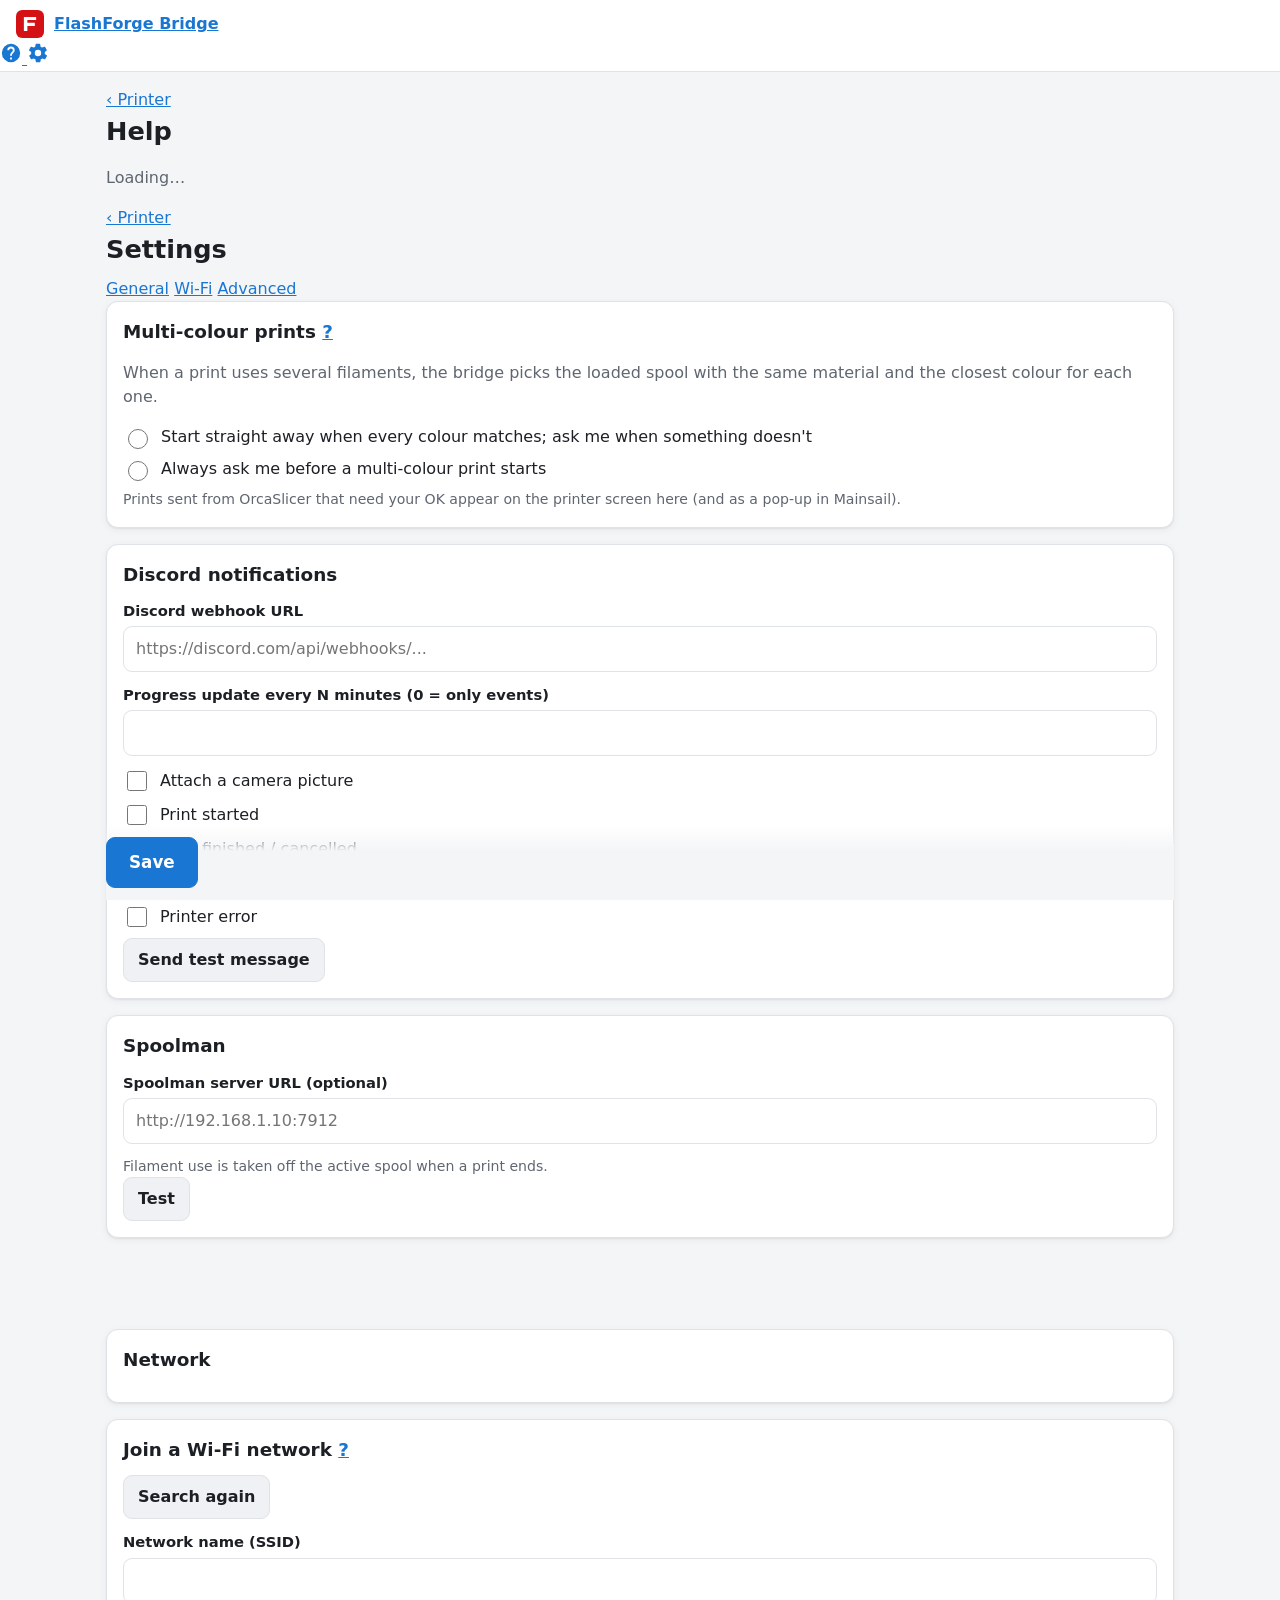
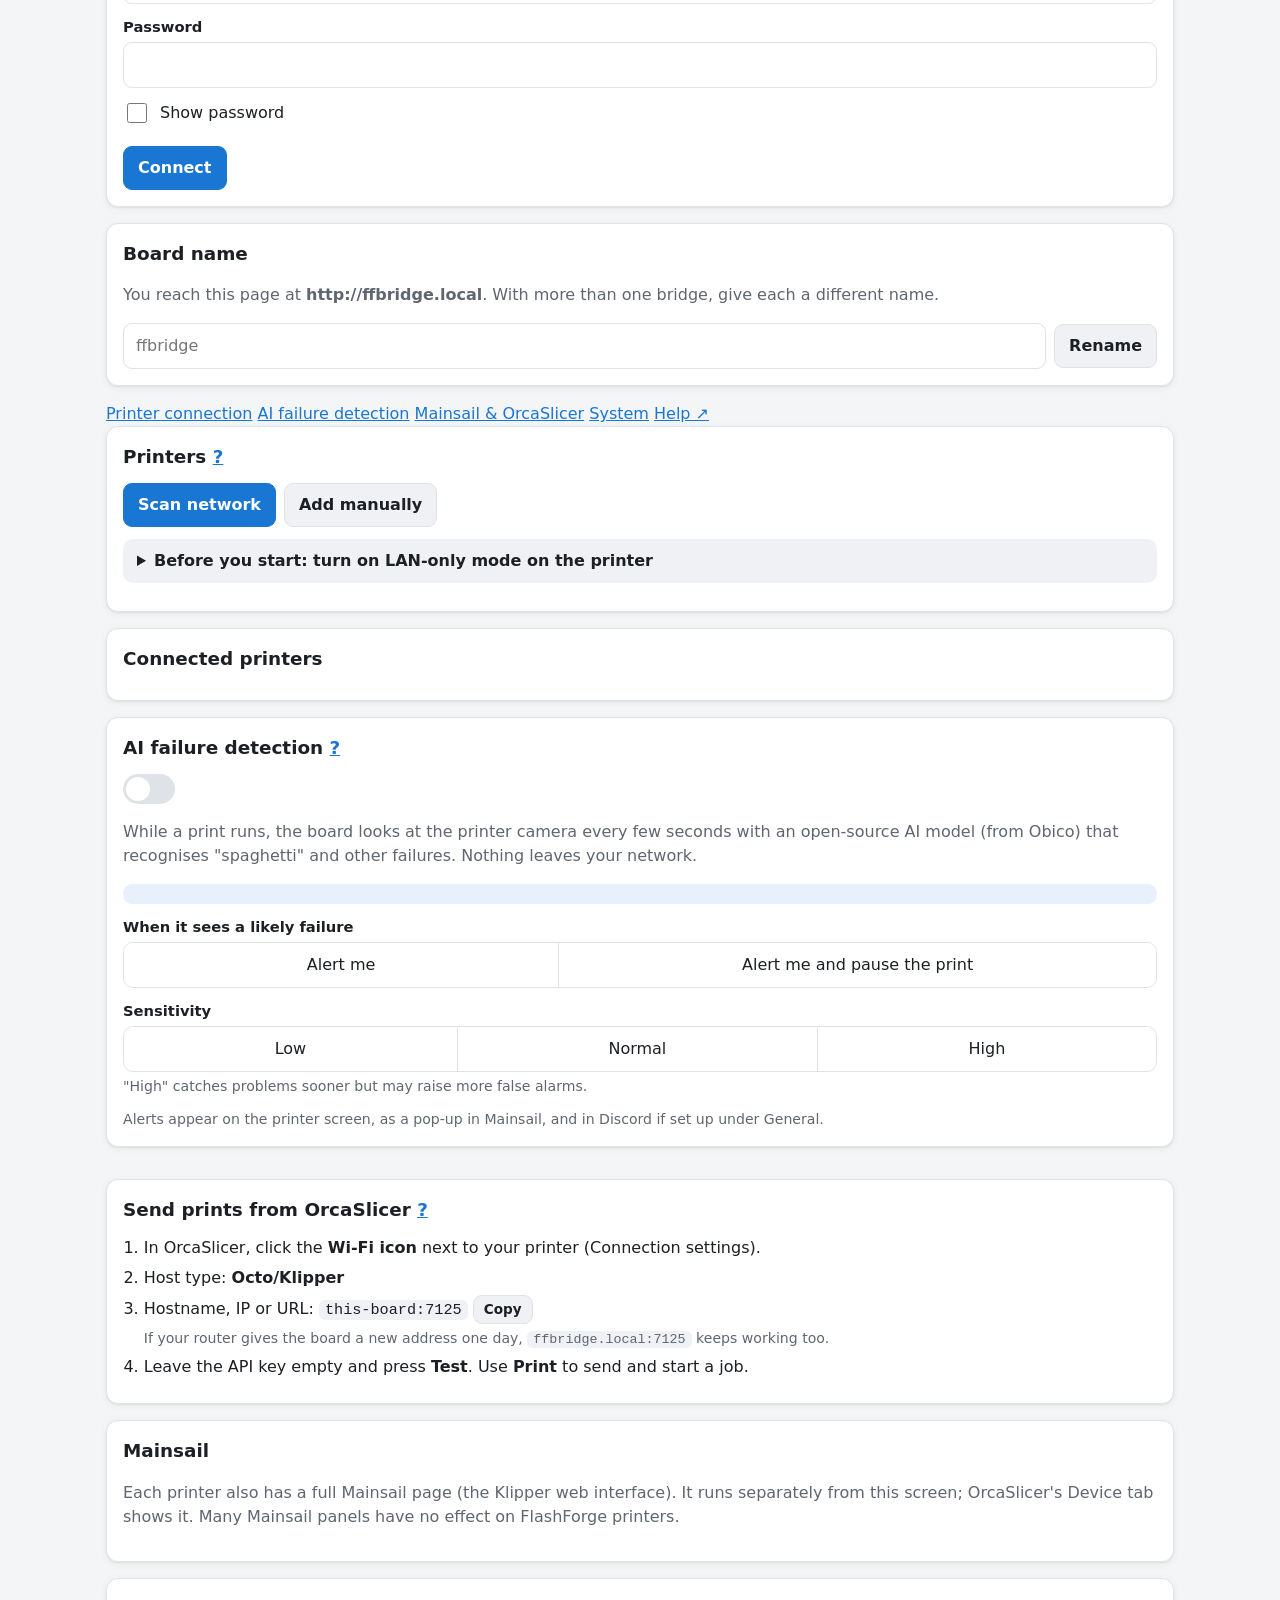
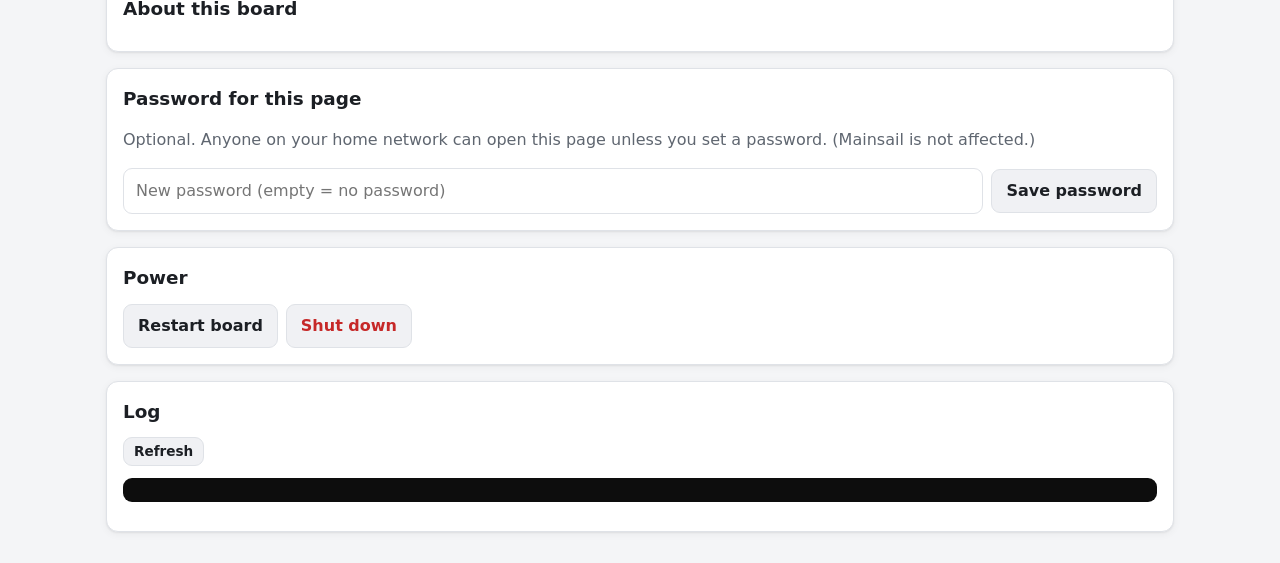
==== pi-bridge/bridge/web/index.html @ eed286db "Update print statement from 'Hello' to 'Goodbye'" ====
<!doctype html>
<html lang="en">
<head>
  <meta charset="utf-8">
  <meta name="viewport" content="width=device-width, initial-scale=1, viewport-fit=cover">
  <meta name="theme-color" content="#16181c">
  <title>FlashForge Bridge</title>
  <link rel="icon" href="favicon.svg" type="image/svg+xml">
  <link rel="stylesheet" href="style.css">
</head>
<body>
  <header class="topbar">
    <a class="brand" href="#home" title="Printer">
      <img src="favicon.svg" alt="" width="28" height="28">
      <span class="brand-name">FlashForge Bridge</span>
    </a>
    <nav class="printer-tabs" id="printer-tabs" aria-label="Printers"></nav>
    <a class="icon-btn" id="btn-help" href="#help" title="Help" aria-label="Help">
      <svg viewBox="0 0 24 24" width="22" height="22"><path fill="currentColor" d="M12 2a10 10 0 1 0 0 20 10 10 0 0 0 0-20zm1 17h-2v-2h2v2zm2.1-7.7-.9.9c-.7.7-1.2 1.3-1.2 2.8h-2v-.5c0-1.1.4-2.1 1.2-2.8l1.2-1.3c.4-.4.6-.9.6-1.4a2 2 0 0 0-4 0H8a4 4 0 0 1 8 0c0 .9-.4 1.7-.9 2.3z"/></svg>
    </a>
    <a class="icon-btn" id="btn-settings" href="#settings" title="Settings" aria-label="Settings">
      <svg viewBox="0 0 24 24" width="22" height="22"><path fill="currentColor" d="M19.4 13a7.6 7.6 0 0 0 0-2l2.1-1.6a.5.5 0 0 0 .1-.6l-2-3.5a.5.5 0 0 0-.6-.2l-2.5 1a7.4 7.4 0 0 0-1.7-1l-.4-2.6a.5.5 0 0 0-.5-.5h-4a.5.5 0 0 0-.5.4l-.4 2.7a7.4 7.4 0 0 0-1.7 1l-2.5-1a.5.5 0 0 0-.6.2l-2 3.5a.5.5 0 0 0 .1.6L4.6 11a7.6 7.6 0 0 0 0 2l-2.1 1.6a.5.5 0 0 0-.1.6l2 3.5c.1.2.4.3.6.2l2.5-1c.5.4 1.1.7 1.7 1l.4 2.6c0 .3.3.5.5.5h4c.3 0 .5-.2.5-.4l.4-2.7c.6-.3 1.2-.6 1.7-1l2.5 1c.2.1.5 0 .6-.2l2-3.5a.5.5 0 0 0-.1-.6zM12 15.5A3.5 3.5 0 1 1 12 8.5a3.5 3.5 0 0 1 0 7z"/></svg>
    </a>
  </header>

  <main>
    <!-- ================================================================ HOME (printer view) -->
    <section class="view" id="view-home">
      <div id="welcome" class="welcome hidden">
        <img src="favicon.svg" alt="" width="56" height="56">
        <h1>Let's connect your printer</h1>
        <p>Turn on <b>LAN-only mode</b> on the printer (Settings → Network). It shows a pairing code — keep that screen open.</p>
        <button class="btn primary big" id="btn-welcome-add">Find my printer</button>
      </div>

      <div id="pending-banner" class="banner warn hidden">
        <span id="pending-text"></span>
        <button class="btn small" id="btn-pending-open">Choose filaments</button>
      </div>
      <div id="ai-banner" class="banner err hidden">
        <span id="ai-banner-text"></span>
        <button class="btn small" id="btn-ai-ignore">Not a failure</button>
      </div>

      <div id="printer-view" class="printer-view hidden">
        <div class="col-main">
          <div class="camera" id="camera">
            <img id="cam-img" alt="Printer camera">
            <div class="cam-empty hidden" id="cam-empty">
              <svg viewBox="0 0 24 24" width="40" height="40"><path fill="currentColor" d="M17 10.5V7a1 1 0 0 0-1-1H4a1 1 0 0 0-1 1v10a1 1 0 0 0 1 1h12a1 1 0 0 0 1-1v-3.5l4 4v-11l-4 4z"/></svg>
              <span id="cam-empty-text">No camera</span>
              <button class="btn small" id="btn-cam-retry">Try again</button>
            </div>
            <div class="cam-top">
              <span class="chip" id="state-chip">–</span>
              <span class="chip ai" id="ai-chip" title="AI failure detection"></span>
            </div>
            <div class="cam-bottom">
              <button class="cam-btn" id="btn-light" title="Light" aria-label="Light">
                <svg viewBox="0 0 24 24" width="20" height="20"><path fill="currentColor" d="M9 21h6v-1H9v1zm3-19a7 7 0 0 0-4 12.7V17a1 1 0 0 0 1 1h6a1 1 0 0 0 1-1v-2.3A7 7 0 0 0 12 2z"/></svg>
              </button>
              <button class="cam-btn" id="btn-fullscreen" title="Full screen" aria-label="Full screen">
                <svg viewBox="0 0 24 24" width="20" height="20"><path fill="currentColor" d="M7 14H5v5h5v-2H7v-3zm-2-4h2V7h3V5H5v5zm12 7h-3v2h5v-5h-2v3zM14 5v2h3v3h2V5h-5z"/></svg>
              </button>
            </div>
          </div>

          <div class="card job" id="job">
            <img class="job-thumb" id="job-thumb" alt="">
            <div class="job-body">
              <div class="job-title" id="job-title">Ready</div>
              <div class="job-sub" id="job-sub"></div>
              <div class="progress" id="job-progress"><div id="job-bar"></div></div>
              <div class="job-stats" id="job-stats"></div>
            </div>
            <div class="job-actions" id="job-actions"></div>
          </div>
        </div>

        <div class="col-side">
          <div class="card">
            <div class="card-head"><h2>Filament <a class="q" href="#help/filament" title="Help" aria-label="Help">?</a></h2><span class="muted small" id="slots-hint"></span></div>
            <div class="slots" id="slots"></div>
          </div>
          <div class="card">
            <div class="card-head"><h2>Temperatures <a class="q" href="#help/controls" title="Help" aria-label="Help">?</a></h2><span class="muted small">tap to set</span></div>
            <div class="temps" id="temps"></div>
          </div>
          <div class="card" id="controls-card">
            <div class="card-head"><h2>Controls <a class="q" href="#help/controls" title="Help" aria-label="Help">?</a></h2></div>
            <div class="ctl-rows" id="controls"></div>
          </div>
        </div>
      </div>
    </section>

    <!-- ================================================================ HELP -->
    <section class="view" id="view-help">
      <div class="settings-head">
        <a class="back" href="#home">‹ Printer</a>
        <h1>Help</h1>
      </div>
      <div class="help-layout">
        <nav class="help-toc" id="help-toc"></nav>
        <article class="help-body" id="help-body"><p class="muted">Loading…</p></article>
      </div>
    </section>

    <!-- ================================================================ SETTINGS -->
    <section class="view" id="view-settings">
      <div class="settings-head">
        <a class="back" href="#home">‹ Printer</a>
        <h1>Settings</h1>
      </div>
      <nav class="seg-tabs" id="settings-tabs">
        <a href="#settings/general" data-tab="general">General</a>
        <a href="#settings/network" data-tab="network">Wi-Fi</a>
        <a href="#settings/advanced" data-tab="advanced">Advanced</a>
      </nav>

      <!-- ---------- General ---------- -->
      <div class="tab" id="tab-general">
        <form id="settings-form">
          <div class="card">
            <h2>Multi-colour prints <a class="q" href="#help/colours" title="Help" aria-label="Help">?</a></h2>
            <p class="muted">When a print uses several filaments, the bridge picks the loaded spool with the same material and the closest colour for each one.</p>
            <label class="check"><input type="radio" name="s-map" value="auto"> Start straight away when every colour matches; ask me when something doesn't</label>
            <label class="check"><input type="radio" name="s-map" value="always"> Always ask me before a multi-colour print starts</label>
            <p class="hint">Prints sent from OrcaSlicer that need your OK appear on the printer screen here (and as a pop-up in Mainsail).</p>
          </div>
          <div class="card">
            <h2>Discord notifications</h2>
            <label class="field"><span class="label">Discord webhook URL</span><input id="s-discord" type="url" placeholder="https://discord.com/api/webhooks/..."></label>
            <label class="field"><span class="label">Progress update every N minutes (0 = only events)</span><input id="s-interval" type="number" min="0" max="1440"></label>
            <label class="check"><input type="checkbox" id="s-snap"> Attach a camera picture</label>
            <label class="check"><input type="checkbox" id="s-start"> Print started</label>
            <label class="check"><input type="checkbox" id="s-complete"> Print finished / cancelled</label>
            <label class="check"><input type="checkbox" id="s-pause"> Print paused</label>
            <label class="check"><input type="checkbox" id="s-error"> Printer error</label>
            <div class="row gap"><button class="btn" type="button" id="btn-test-discord">Send test message</button></div>
          </div>
          <div class="card">
            <h2>Spoolman</h2>
            <label class="field"><span class="label">Spoolman server URL (optional)</span><input id="s-spoolman" type="url" placeholder="http://192.168.1.10:7912"></label>
            <p class="hint">Filament use is taken off the active spool when a print ends.</p>
            <div class="row gap"><button class="btn" type="button" id="btn-test-spoolman">Test</button></div>
          </div>
          <div class="sticky-save"><button class="btn primary big" type="submit">Save</button></div>
        </form>
      </div>

      <!-- ---------- Wi-Fi ---------- -->
      <div class="tab" id="tab-network">
        <div class="card">
          <h2>Network</h2>
          <div id="net-status" class="kv"></div>
        </div>
        <div class="card">
          <div class="card-head">
            <h2>Join a Wi-Fi network <a class="q" href="#help/wifi" title="Help" aria-label="Help">?</a></h2>
            <button class="btn small" id="btn-wifi-scan">Search again</button>
          </div>
          <div id="wifi-list" class="list"></div>
          <form id="wifi-form" class="stack">
            <label class="field"><span class="label">Network name (SSID)</span><input id="wifi-ssid" autocomplete="off" required></label>
            <label class="field"><span class="label">Password</span><input id="wifi-pass" type="password" autocomplete="off"></label>
            <label class="check"><input type="checkbox" id="wifi-show"> Show password</label>
            <button class="btn primary" type="submit">Connect</button>
            <div id="wifi-msg" class="notice hidden"></div>
          </form>
        </div>
        <div class="card">
          <h2>Board name</h2>
          <p class="muted">You reach this page at <b>http://<span id="hn-current">ffbridge</span>.local</b>. With more than one bridge, give each a different name.</p>
          <form id="hn-form" class="row gap wrap">
            <input id="hn-input" pattern="[a-zA-Z0-9-]{1,32}" placeholder="ffbridge">
            <button class="btn" type="submit">Rename</button>
          </form>
          <div id="hn-msg" class="notice hidden"></div>
        </div>
      </div>

      <!-- ---------- Advanced ---------- -->
      <div class="tab" id="tab-advanced">
        <nav class="sub-tabs" id="adv-tabs">
          <a href="#settings/advanced/printers" data-sub="printers">Printer connection</a>
          <a href="#settings/advanced/ai" data-sub="ai">AI failure detection</a>
          <a href="#settings/advanced/mainsail" data-sub="mainsail">Mainsail &amp; OrcaSlicer</a>
          <a href="#settings/advanced/system" data-sub="system">System</a>
          <a href="#help">Help ↗</a>
        </nav>

        <div class="subpage" id="sub-printers">
          <div class="card">
            <div class="card-head">
              <h2>Printers <a class="q" href="#help/connect" title="Help" aria-label="Help">?</a></h2>
              <div class="row gap">
                <button class="btn primary" id="btn-scan">Scan network</button>
                <button class="btn" id="btn-add-manual">Add manually</button>
              </div>
            </div>
            <details class="howto" id="lan-howto">
              <summary>Before you start: turn on LAN-only mode on the printer</summary>
              <ol class="steps">
                <li>On the printer's touch screen open <b>Settings</b> → <b>Network</b> (Wi-Fi or Ethernet).</li>
                <li>Turn on <b>LAN-only mode</b>. The printer now shows an 8-character <b>pairing code</b>.</li>
                <li>Keep that screen open, then press <b>Scan network</b> here.</li>
              </ol>
              <p class="muted">Supported: Creator 5 / 5 Pro, AD5X, Adventurer 5M / 5M Pro. The printer and this board must be on the same home network.</p>
            </details>
            <div id="scan-results"></div>
          </div>
          <div class="card">
            <h2>Connected printers</h2>
            <div id="printer-list"></div>
          </div>
        </div>

        <div class="subpage" id="sub-ai">
          <div class="card">
            <div class="card-head">
              <h2>AI failure detection <a class="q" href="#help/ai" title="Help" aria-label="Help">?</a></h2>
              <label class="switch"><input type="checkbox" id="ai-enabled"><span></span></label>
            </div>
            <p class="muted">While a print runs, the board looks at the printer camera every few seconds with an open-source AI model (from Obico) that recognises "spaghetti" and other failures. Nothing leaves your network.</p>
            <div id="ai-service" class="notice"></div>
            <div class="field">
              <div class="label">When it sees a likely failure</div>
              <div class="segmented" id="ai-action">
                <button data-v="notify">Alert me</button>
                <button data-v="pause">Alert me and pause the print</button>
              </div>
            </div>
            <div class="field">
              <div class="label">Sensitivity</div>
              <div class="segmented" id="ai-sens">
                <button data-v="low">Low</button>
                <button data-v="medium">Normal</button>
                <button data-v="high">High</button>
              </div>
              <div class="hint">"High" catches problems sooner but may raise more false alarms.</div>
            </div>
            <p class="hint">Alerts appear on the printer screen, as a pop-up in Mainsail, and in Discord if set up under General.</p>
          </div>
          <div id="ai-printers" class="grid"></div>
        </div>

        <div class="subpage" id="sub-mainsail">
          <div class="card">
            <h2>Send prints from OrcaSlicer <a class="q" href="#help/orcaslicer" title="Help" aria-label="Help">?</a></h2>
            <ol class="steps">
              <li>In OrcaSlicer, click the <b>Wi-Fi icon</b> next to your printer (Connection settings).</li>
              <li>Host type: <b>Octo/Klipper</b></li>
              <li>Hostname, IP or URL: <code id="orca-host">this-board:7125</code> <button class="btn tiny" data-copy="orca-host">Copy</button>
                <div class="hint">If your router gives the board a new address one day, <code id="orca-host-name">ffbridge.local:7125</code> keeps working too.</div></li>
              <li>Leave the API key empty and press <b>Test</b>. Use <b>Print</b> to send and start a job.</li>
            </ol>
          </div>
          <div class="card">
            <h2>Mainsail</h2>
            <p class="muted">Each printer also has a full Mainsail page (the Klipper web interface). It runs separately from this screen; OrcaSlicer's Device tab shows it. Many Mainsail panels have no effect on FlashForge printers.</p>
            <div id="mainsail-links" class="list"></div>
          </div>
        </div>

        <div class="subpage" id="sub-system">
          <div class="card">
            <h2>About this board</h2>
            <div id="sys-info" class="kv"></div>
          </div>
          <div class="card">
            <h2>Password for this page</h2>
            <p class="muted">Optional. Anyone on your home network can open this page unless you set a password. (Mainsail is not affected.)</p>
            <form id="pw-form" class="row gap wrap">
              <input id="pw-input" type="password" placeholder="New password (empty = no password)" autocomplete="new-password">
              <button class="btn" type="submit">Save password</button>
            </form>
          </div>
          <div class="card">
            <h2>Power</h2>
            <div class="row gap wrap">
              <button class="btn" id="btn-reboot">Restart board</button>
              <button class="btn danger" id="btn-shutdown">Shut down</button>
            </div>
          </div>
          <div class="card">
            <div class="card-head"><h2>Log</h2><button class="btn tiny" id="btn-logs">Refresh</button></div>
            <pre id="logs" class="logs"></pre>
          </div>
        </div>
      </div>
    </section>
  </main>

  <!-- ================================================================ dialogs -->
  <dialog id="files-dialog" class="sheet">
    <div class="sheet-head">
      <h2>Print a file</h2>
      <button class="icon-btn" data-close aria-label="Close">✕</button>
    </div>
    <label class="drop" id="drop">
      <input type="file" id="file-input" accept=".gcode,.3mf,.g,.gco" hidden>
      <b>Upload a sliced file</b>
      <span class="muted small">.gcode or .gcode.3mf — click or drop it here</span>
      <div class="progress hidden" id="upload-progress"><div id="upload-bar"></div></div>
    </label>
    <div class="file-list" id="file-list"></div>
  </dialog>

  <dialog id="print-dialog" class="sheet">
    <div class="sheet-head">
      <h2 id="pr-title">Print</h2>
      <button class="icon-btn" data-close aria-label="Close">✕</button>
    </div>
    <div class="pr-file">
      <img id="pr-thumb" alt="">
      <div>
        <div class="pr-name" id="pr-name"></div>
        <div class="muted small" id="pr-meta"></div>
      </div>
    </div>
    <div id="pr-mapping"></div>
    <label class="check"><input type="checkbox" id="pr-level"> Level the bed before printing</label>
    <div id="pr-msg" class="notice hidden"></div>
    <div class="row gap end">
      <button class="btn" id="pr-cancel">Cancel</button>
      <button class="btn primary" id="pr-start">Start print</button>
    </div>
  </dialog>

  <dialog id="temp-dialog" class="small-dialog">
    <form method="dialog" id="temp-form" class="stack">
      <h2 id="td-title">Set temperature</h2>
      <div class="temp-input"><input id="td-value" type="number" min="0" max="350" inputmode="numeric"><span>°C</span></div>
      <div class="presets" id="td-presets"></div>
      <div class="row gap end">
        <button class="btn" type="button" data-close>Cancel</button>
        <button class="btn primary" type="submit">Set</button>
      </div>
    </form>
  </dialog>

  <dialog id="slot-dialog" class="small-dialog">
    <form method="dialog" id="slot-form" class="stack">
      <h2 id="sd-title">Slot</h2>
      <label class="field"><span class="label">Material</span><select id="sd-material"></select></label>
      <div class="label">Colour</div>
      <div class="palette" id="sd-palette"></div>
      <div class="row gap wrap" id="sd-ad5x"></div>
      <div class="row gap end">
        <button class="btn" type="button" data-close>Cancel</button>
        <button class="btn primary" type="submit">Save</button>
      </div>
    </form>
  </dialog>

  <dialog id="confirm-dialog" class="small-dialog">
    <form method="dialog" class="stack">
      <h2 id="cf-title">Are you sure?</h2>
      <p id="cf-text" class="muted"></p>
      <div class="row gap end">
        <button class="btn" value="no">Cancel</button>
        <button class="btn danger" value="yes" id="cf-yes">Yes</button>
      </div>
    </form>
  </dialog>

  <dialog id="printer-dialog">
    <form id="printer-form" method="dialog" class="stack">
      <h2 id="pd-title">Add printer</h2>
      <input type="hidden" id="pd-id">
      <label class="field"><span class="label">Pairing code</span><input id="pd-code" autocomplete="off" placeholder="8 characters shown on the printer" maxlength="32"><span class="hint">Printer screen: Settings → Network → LAN-only mode.</span></label>
      <label class="field"><span class="label">Printer IP address</span><input id="pd-ip" inputmode="decimal" placeholder="192.168.1.50" required></label>
      <label class="field"><span class="label">Name</span><input id="pd-name" placeholder="My Creator 5"></label>
      <details>
        <summary>More options</summary>
        <label class="field"><span class="label">Serial number</span><input id="pd-serial" placeholder="Found automatically by the scan"></label>
        <label class="field"><span class="label">Mainsail / OrcaSlicer port on this board</span><input id="pd-port" type="number" min="1024" max="65535"></label>
        <label class="field"><span class="label">Camera URL override (MJPEG, optional)</span><input id="pd-camera" placeholder="Leave empty to use the printer's camera"></label>
        <label class="check"><input type="checkbox" id="pd-level"> Level the bed before each print (default)</label>
        <label class="check"><input type="checkbox" id="pd-autoclear"> Clear the platform automatically when a print ends</label>
        <label class="check"><input type="checkbox" id="pd-enabled" checked> Enabled</label>
      </details>
      <div id="pd-msg" class="notice hidden"></div>
      <div class="row gap wrap end">
        <button class="btn" type="button" id="pd-cancel">Cancel</button>
        <button class="btn" type="button" id="pd-test">Test connection</button>
        <button class="btn primary" type="button" id="pd-save">Save</button>
      </div>
    </form>
  </dialog>

  <div id="toast" class="toast hidden"></div>
  <script src="app.js"></script>
</body>
</html>
---- pi-bridge/bridge/web/style.css ----
:root {
  --bg: #f4f5f7;
  --panel: #ffffff;
  --panel-2: #f0f1f4;
  --text: #1c1f24;
  --muted: #5f6670;
  --line: #dfe2e7;
  --primary: #1976d2;
  --primary-text: #ffffff;
  --brand: #d41216;
  --ok: #2e7d32;
  --warn: #b26a00;
  --err: #c62828;
  --ok-bg: #e8f5e9;
  --warn-bg: #fff4e0;
  --err-bg: #fdecea;
  --info-bg: #e8f1fb;
  --shadow: 0 1px 2px rgba(0, 0, 0, .06), 0 2px 8px rgba(0, 0, 0, .05);
  --radius: 12px;
  color-scheme: light;
}
@media (prefers-color-scheme: dark) {
  :root {
    --bg: #121212;
    --panel: #1e1e1e;
    --panel-2: #2a2a2a;
    --text: #e6e6e6;
    --muted: #a0a0a0;
    --line: #333;
    --primary: #42a5f5;
    --primary-text: #0b1520;
    --ok: #66bb6a;
    --warn: #ffc107;
    --err: #ef5350;
    --ok-bg: #1b2e1c;
    --warn-bg: #33290d;
    --err-bg: #3a1a1a;
    --info-bg: #182633;
    --shadow: none;
    color-scheme: dark;
  }
}
* { box-sizing: border-box; }
html, body { margin: 0; background: var(--bg); color: var(--text); }
body { font: 16px/1.5 system-ui, -apple-system, "Segoe UI", Roboto, sans-serif; -webkit-text-size-adjust: 100%; }
h1 { font-size: 1.6rem; margin: 0 0 .5rem; }
h2 { font-size: 1.15rem; margin: 0 0 .75rem; }
h3 { font-size: 1rem; margin: 0 0 .25rem; }
code { background: var(--panel-2); padding: 1px 6px; border-radius: 6px; font-size: .95em; word-break: break-all; }
a { color: var(--primary); }
.hidden { display: none !important; }
.muted, .hint { color: var(--muted); }
.hint { font-size: .88rem; margin: .25rem 0 0; }

/* top bar */
.topbar { position: sticky; top: 0; z-index: 5; background: var(--panel); border-bottom: 1px solid var(--line); }
.brand { display: flex; align-items: center; gap: 10px; padding: 10px 16px 4px; }
.brand-name { font-weight: 700; }
.brand-sub { font-size: .82rem; color: var(--muted); }
.tabs { display: flex; gap: 4px; overflow-x: auto; padding: 4px 10px 0; scrollbar-width: none; }
.tabs::-webkit-scrollbar { display: none; }
.tabs a { padding: 10px 12px; color: var(--muted); text-decoration: none; border-bottom: 3px solid transparent; white-space: nowrap; font-weight: 600; font-size: .95rem; }
.tabs a.active { color: var(--text); border-bottom-color: var(--brand); }

main { max-width: 1100px; margin: 0 auto; padding: 16px; }
.page { display: none; }
.page.active { display: block; }

.card { background: var(--panel); border: 1px solid var(--line); border-radius: var(--radius); padding: 16px; margin-bottom: 16px; box-shadow: var(--shadow); }
.grid { display: grid; gap: 16px; grid-template-columns: repeat(auto-fill, minmax(320px, 1fr)); margin-bottom: 16px; }
.grid .card { margin-bottom: 0; }
.row { display: flex; align-items: center; }
.row.between { justify-content: space-between; gap: 12px; flex-wrap: wrap; }
.row.gap { gap: 8px; }
.row.wrap { flex-wrap: wrap; }
.row.end { justify-content: flex-end; }
.stack > * + * { margin-top: 12px; }

.hero { background: var(--panel); border: 1px solid var(--line); border-radius: var(--radius); padding: 28px 20px; margin-bottom: 16px; text-align: center; }
.hero p { max-width: 560px; margin: .5rem auto 1.25rem; color: var(--muted); }

/* buttons & inputs */
.btn { appearance: none; border: 1px solid var(--line); background: var(--panel-2); color: var(--text); padding: 9px 14px; border-radius: 9px; font: inherit; font-weight: 600; cursor: pointer; text-decoration: none; display: inline-flex; align-items: center; gap: 6px; min-height: 40px; }
.btn:hover { filter: brightness(.97); }
.btn:disabled { opacity: .55; cursor: default; }
.btn.primary { background: var(--primary); border-color: var(--primary); color: var(--primary-text); }
.btn.danger { color: var(--err); }
.btn.big { padding: 12px 22px; font-size: 1.05rem; }
.btn.tiny { min-height: 28px; padding: 3px 10px; font-size: .85rem; }
input:not([type=checkbox]):not([type=radio]) { width: 100%; padding: 10px 12px; border: 1px solid var(--line); border-radius: 9px; background: var(--panel); color: var(--text); font: inherit; min-height: 42px; }
.row input:not([type=checkbox]) { width: auto; flex: 1 1 200px; }
input:focus-visible, .btn:focus-visible, summary:focus-visible { outline: 3px solid color-mix(in srgb, var(--primary) 45%, transparent); outline-offset: 1px; }
.field { display: block; margin: 12px 0; }
.label { display: block; font-weight: 600; font-size: .92rem; margin-bottom: 4px; }
.check { display: flex; align-items: center; gap: 10px; margin: 8px 0; cursor: pointer; }
.check input { width: 20px; height: 20px; }

.segmented { display: flex; flex-wrap: wrap; border: 1px solid var(--line); border-radius: 10px; overflow: hidden; }
.segmented button { flex: 1 1 auto; border: 0; background: var(--panel); color: var(--text); padding: 10px 12px; font: inherit; cursor: pointer; border-right: 1px solid var(--line); }
.segmented button:last-child { border-right: 0; }
.segmented button.on { background: var(--primary); color: var(--primary-text); font-weight: 600; }

.switch { position: relative; display: inline-block; width: 52px; height: 30px; flex: none; }
.switch input { opacity: 0; width: 0; height: 0; }
.switch span { position: absolute; inset: 0; background: var(--line); border-radius: 30px; transition: .2s; cursor: pointer; }
.switch span::before { content: ""; position: absolute; width: 24px; height: 24px; left: 3px; top: 3px; background: #fff; border-radius: 50%; transition: .2s; }
.switch input:checked + span { background: var(--ok); }
.switch input:checked + span::before { transform: translateX(22px); }

/* status */
.pill { display: inline-block; padding: 2px 10px; border-radius: 99px; font-size: .8rem; font-weight: 700; background: var(--panel-2); color: var(--muted); white-space: nowrap; }
.pill.ok { background: var(--ok-bg); color: var(--ok); }
.pill.warn { background: var(--warn-bg); color: var(--warn); }
.pill.err { background: var(--err-bg); color: var(--err); }
.pill.info { background: var(--info-bg); color: var(--primary); }
.notice { padding: 10px 12px; border-radius: 9px; background: var(--info-bg); margin: 10px 0; font-size: .95rem; }
.notice.ok { background: var(--ok-bg); }
.notice.warn { background: var(--warn-bg); }
.notice.err { background: var(--err-bg); }

.progress { height: 10px; border-radius: 10px; background: var(--panel-2); overflow: hidden; margin: 8px 0 4px; }
.progress > div { height: 100%; background: var(--primary); width: 0; transition: width .4s; }
.risk > div { background: linear-gradient(90deg, var(--ok), var(--warn) 70%, var(--err)); }
.temps { display: flex; flex-wrap: wrap; gap: 6px 14px; font-size: .92rem; color: var(--muted); margin: 6px 0; }
.temps b { color: var(--text); font-weight: 600; }
.cam { position: relative; background: #000; border-radius: 9px; overflow: hidden; aspect-ratio: 16/9; margin: 10px 0; }
.cam img { width: 100%; height: 100%; object-fit: contain; display: block; }
.cam canvas { position: absolute; inset: 0; width: 100%; height: 100%; }
.cam .empty { position: absolute; inset: 0; display: grid; place-items: center; color: #aaa; font-size: .9rem; text-align: center; padding: 10px; }

.kv { display: grid; grid-template-columns: max-content 1fr; gap: 6px 16px; }
.kv div:nth-child(odd) { color: var(--muted); }
.list { margin: 0 0 12px; }
.list-item { display: flex; align-items: center; justify-content: space-between; gap: 10px; padding: 12px; border: 1px solid var(--line); border-radius: 10px; margin-bottom: 8px; cursor: pointer; background: var(--panel); width: 100%; text-align: left; color: var(--text); font: inherit; }
.list-item:hover { border-color: var(--primary); }
.list-item .sub { color: var(--muted); font-size: .88rem; }
.steps { padding-left: 1.3rem; margin: .5rem 0; }
.steps li { margin: .35rem 0; }
.howto { background: var(--panel-2); border-radius: 10px; padding: 10px 14px; margin: 12px 0; }
.howto summary { cursor: pointer; font-weight: 600; }
.logs { background: #0d0d0d; color: #cfd8dc; padding: 12px; border-radius: 9px; max-height: 420px; overflow: auto; font-size: .78rem; white-space: pre-wrap; word-break: break-word; }
.sticky-save { position: sticky; bottom: 0; padding: 12px 0; background: linear-gradient(transparent, var(--bg) 35%); }

dialog { border: 0; border-radius: 14px; padding: 20px; width: min(560px, calc(100vw - 24px)); background: var(--panel); color: var(--text); box-shadow: 0 10px 40px rgba(0, 0, 0, .35); }
dialog::backdrop { background: rgba(0, 0, 0, .45); }
dialog details summary { cursor: pointer; font-weight: 600; margin: 8px 0; }

.toast { position: fixed; left: 50%; bottom: 20px; transform: translateX(-50%); background: #323232; color: #fff; padding: 12px 18px; border-radius: 10px; z-index: 50; max-width: calc(100vw - 32px); box-shadow: 0 4px 18px rgba(0, 0, 0, .3); }
.toast.err { background: var(--err); }

@media (max-width: 520px) {
  main { padding: 12px; }
  .grid { grid-template-columns: 1fr; }
  .kv { grid-template-columns: 1fr; gap: 0 0; }
  .kv div:nth-child(odd) { margin-top: 8px; font-size: .85rem; }
}
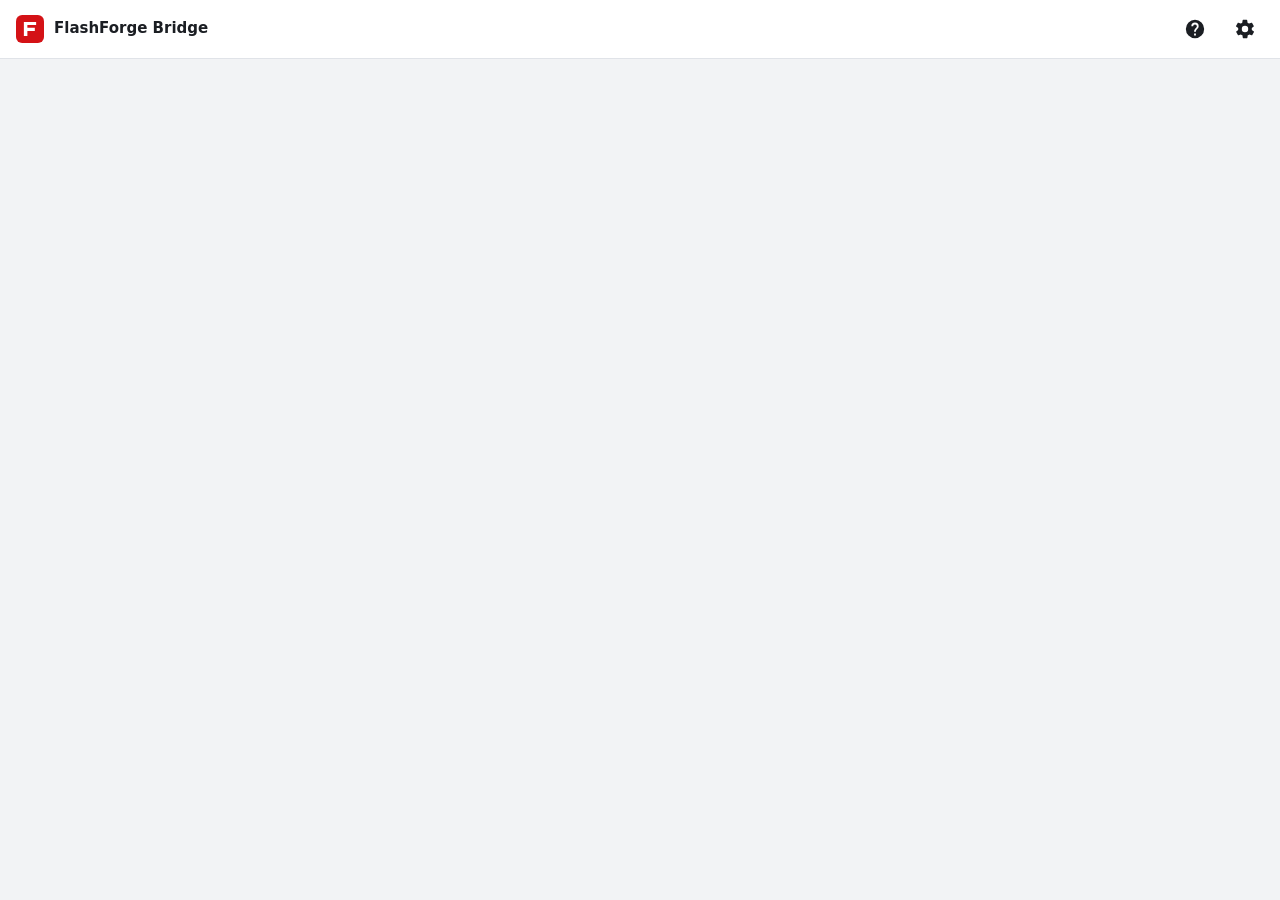
==== commit 35629259: "Backup, one-click updates, plain-English errors: pi-bridge/bridge/web/" ====
--- a/pi-bridge/bridge/web/index.html
+++ b/pi-bridge/bridge/web/index.html
@@ -18,7 +18,7 @@
     <a class="icon-btn" id="btn-help" href="#help" title="Help" aria-label="Help">
       <svg viewBox="0 0 24 24" width="22" height="22"><path fill="currentColor" d="M12 2a10 10 0 1 0 0 20 10 10 0 0 0 0-20zm1 17h-2v-2h2v2zm2.1-7.7-.9.9c-.7.7-1.2 1.3-1.2 2.8h-2v-.5c0-1.1.4-2.1 1.2-2.8l1.2-1.3c.4-.4.6-.9.6-1.4a2 2 0 0 0-4 0H8a4 4 0 0 1 8 0c0 .9-.4 1.7-.9 2.3z"/></svg>
     </a>
-    <a class="icon-btn" id="btn-settings" href="#settings" title="Settings" aria-label="Settings">
+    <a class="icon-btn" id="btn-settings" href="#settings" title="Settings" aria-label="Settings"><span class="badge hidden" id="update-dot"></span>
       <svg viewBox="0 0 24 24" width="22" height="22"><path fill="currentColor" d="M19.4 13a7.6 7.6 0 0 0 0-2l2.1-1.6a.5.5 0 0 0 .1-.6l-2-3.5a.5.5 0 0 0-.6-.2l-2.5 1a7.4 7.4 0 0 0-1.7-1l-.4-2.6a.5.5 0 0 0-.5-.5h-4a.5.5 0 0 0-.5.4l-.4 2.7a7.4 7.4 0 0 0-1.7 1l-2.5-1a.5.5 0 0 0-.6.2l-2 3.5a.5.5 0 0 0 .1.6L4.6 11a7.6 7.6 0 0 0 0 2l-2.1 1.6a.5.5 0 0 0-.1.6l2 3.5c.1.2.4.3.6.2l2.5-1c.5.4 1.1.7 1.7 1l.4 2.6c0 .3.3.5.5.5h4c.3 0 .5-.2.5-.4l.4-2.7c.6-.3 1.2-.6 1.7-1l2.5 1c.2.1.5 0 .6-.2l2-3.5a.5.5 0 0 0-.1-.6zM12 15.5A3.5 3.5 0 1 1 12 8.5a3.5 3.5 0 0 1 0 7z"/></svg>
     </a>
   </header>
@@ -36,6 +36,13 @@
       <div id="pending-banner" class="banner warn hidden">
         <span id="pending-text"></span>
         <button class="btn small" id="btn-pending-open">Choose filaments</button>
+      </div>
+      <div id="err-banner" class="banner err hidden">
+        <div class="err-text">
+          <b id="err-title"></b>
+          <div id="err-fix"></div>
+        </div>
+        <a class="btn small" id="err-link" target="_blank" rel="noopener">Repair guide ↗</a>
       </div>
       <div id="ai-banner" class="banner err hidden">
         <span id="ai-banner-text"></span>
@@ -264,6 +271,20 @@
         </div>
 
         <div class="subpage" id="sub-system">
+          <div class="card">
+            <div class="card-head"><h2>Updates <a class="q" href="#help/updates" title="Help" aria-label="Help">?</a></h2><button class="btn small" id="btn-update-check">Check now</button></div>
+            <div id="update-box"></div>
+          </div>
+          <div class="card">
+            <h2>Backup &amp; restore <a class="q" href="#help/backup" title="Help" aria-label="Help">?</a></h2>
+            <p class="muted">Saves your printers (with pairing codes), notification, AI and page settings, print history and Mainsail settings in one file. Print files are not included.</p>
+            <div class="row gap wrap">
+              <a class="btn primary" id="btn-backup" href="/api/backup" download>Download backup</a>
+              <label class="btn">Restore from file<input type="file" id="restore-file" accept=".json,application/json" hidden></label>
+            </div>
+            <p class="hint">The board also keeps an up-to-date copy as <code>ffbridge-backup.json</code> on the SD card's FFBRIDGE drive. Before flashing a new card, copy that file off — put it on the new card's FFBRIDGE drive and your settings come back by themselves.</p>
+            <div id="restore-msg" class="notice hidden"></div>
+          </div>
           <div class="card">
             <h2>About this board</h2>
             <div id="sys-info" class="kv"></div>
--- a/pi-bridge/bridge/web/style.css
+++ b/pi-bridge/bridge/web/style.css
@@ -1,156 +1,360 @@
 :root {
-  --bg: #f4f5f7;
+  --bg: #f2f3f5;
   --panel: #ffffff;
-  --panel-2: #f0f1f4;
-  --text: #1c1f24;
-  --muted: #5f6670;
-  --line: #dfe2e7;
-  --primary: #1976d2;
+  --panel-2: #eef0f3;
+  --text: #1b1e23;
+  --muted: #646b75;
+  --line: #e0e3e8;
+  --primary: #1a73e8;
   --primary-text: #ffffff;
   --brand: #d41216;
-  --ok: #2e7d32;
-  --warn: #b26a00;
-  --err: #c62828;
-  --ok-bg: #e8f5e9;
-  --warn-bg: #fff4e0;
-  --err-bg: #fdecea;
-  --info-bg: #e8f1fb;
-  --shadow: 0 1px 2px rgba(0, 0, 0, .06), 0 2px 8px rgba(0, 0, 0, .05);
-  --radius: 12px;
+  --ok: #1e8e3e;
+  --warn: #b06000;
+  --err: #c5221f;
+  --ok-bg: #e6f4ea;
+  --warn-bg: #fef3e0;
+  --err-bg: #fce8e6;
+  --info-bg: #e8f0fe;
+  --shadow: 0 1px 2px rgba(0, 0, 0, .05), 0 2px 10px rgba(0, 0, 0, .05);
+  --radius: 14px;
   color-scheme: light;
 }
 @media (prefers-color-scheme: dark) {
   :root {
-    --bg: #121212;
-    --panel: #1e1e1e;
-    --panel-2: #2a2a2a;
-    --text: #e6e6e6;
-    --muted: #a0a0a0;
-    --line: #333;
-    --primary: #42a5f5;
-    --primary-text: #0b1520;
-    --ok: #66bb6a;
-    --warn: #ffc107;
-    --err: #ef5350;
-    --ok-bg: #1b2e1c;
-    --warn-bg: #33290d;
-    --err-bg: #3a1a1a;
-    --info-bg: #182633;
+    --bg: #111316;
+    --panel: #1b1e23;
+    --panel-2: #262a30;
+    --text: #e8eaed;
+    --muted: #9aa0a8;
+    --line: #2f343b;
+    --primary: #4c9aff;
+    --primary-text: #08131f;
+    --ok: #5bc77a;
+    --warn: #f2b13b;
+    --err: #f2665e;
+    --ok-bg: #16281c;
+    --warn-bg: #30260f;
+    --err-bg: #3a1917;
+    --info-bg: #162334;
     --shadow: none;
     color-scheme: dark;
   }
 }
+
 * { box-sizing: border-box; }
-html, body { margin: 0; background: var(--bg); color: var(--text); }
-body { font: 16px/1.5 system-ui, -apple-system, "Segoe UI", Roboto, sans-serif; -webkit-text-size-adjust: 100%; }
-h1 { font-size: 1.6rem; margin: 0 0 .5rem; }
-h2 { font-size: 1.15rem; margin: 0 0 .75rem; }
-h3 { font-size: 1rem; margin: 0 0 .25rem; }
-code { background: var(--panel-2); padding: 1px 6px; border-radius: 6px; font-size: .95em; word-break: break-all; }
+html, body { margin: 0; }
+body {
+  background: var(--bg);
+  color: var(--text);
+  font: 15px/1.45 system-ui, -apple-system, "Segoe UI", Roboto, "Helvetica Neue", Arial, sans-serif;
+  -webkit-text-size-adjust: 100%;
+}
 a { color: var(--primary); }
+h1 { font-size: 22px; margin: 0 0 8px; }
+h2 { font-size: 16px; margin: 0 0 10px; font-weight: 650; }
+code { background: var(--panel-2); padding: 1px 6px; border-radius: 6px; font-size: 13px; word-break: break-all; }
 .hidden { display: none !important; }
-.muted, .hint { color: var(--muted); }
-.hint { font-size: .88rem; margin: .25rem 0 0; }
-
-/* top bar */
-.topbar { position: sticky; top: 0; z-index: 5; background: var(--panel); border-bottom: 1px solid var(--line); }
-.brand { display: flex; align-items: center; gap: 10px; padding: 10px 16px 4px; }
-.brand-name { font-weight: 700; }
-.brand-sub { font-size: .82rem; color: var(--muted); }
-.tabs { display: flex; gap: 4px; overflow-x: auto; padding: 4px 10px 0; scrollbar-width: none; }
-.tabs::-webkit-scrollbar { display: none; }
-.tabs a { padding: 10px 12px; color: var(--muted); text-decoration: none; border-bottom: 3px solid transparent; white-space: nowrap; font-weight: 600; font-size: .95rem; }
-.tabs a.active { color: var(--text); border-bottom-color: var(--brand); }
-
-main { max-width: 1100px; margin: 0 auto; padding: 16px; }
-.page { display: none; }
-.page.active { display: block; }
-
-.card { background: var(--panel); border: 1px solid var(--line); border-radius: var(--radius); padding: 16px; margin-bottom: 16px; box-shadow: var(--shadow); }
-.grid { display: grid; gap: 16px; grid-template-columns: repeat(auto-fill, minmax(320px, 1fr)); margin-bottom: 16px; }
-.grid .card { margin-bottom: 0; }
+.muted { color: var(--muted); }
+.small { font-size: 13px; }
+.hint { color: var(--muted); font-size: 13px; margin-top: 4px; }
+
+/* ------------------------------------------------------------ top bar */
+.topbar {
+  position: sticky; top: 0; z-index: 20;
+  display: flex; align-items: center; gap: 12px;
+  padding: 10px max(16px, env(safe-area-inset-left));
+  background: var(--panel); border-bottom: 1px solid var(--line);
+}
+.brand { display: flex; align-items: center; gap: 10px; color: inherit; text-decoration: none; font-weight: 650; flex: none; }
+.printer-tabs { display: flex; gap: 6px; overflow-x: auto; flex: 1; min-width: 0; scrollbar-width: none; }
+.printer-tabs::-webkit-scrollbar { display: none; }
+.printer-tabs button {
+  display: inline-flex; align-items: center; gap: 8px; white-space: nowrap;
+  border: 1px solid var(--line); background: var(--panel-2); color: var(--text);
+  padding: 6px 12px; border-radius: 999px; font: inherit; font-size: 14px; cursor: pointer;
+}
+.printer-tabs button.active { border-color: var(--primary); background: var(--info-bg); }
+.dot { width: 8px; height: 8px; border-radius: 50%; background: var(--muted); flex: none; }
+.dot.on { background: var(--ok); } .dot.busy { background: var(--primary); } .dot.err { background: var(--err); } .dot.warn { background: var(--warn); }
+.icon-btn {
+  display: inline-grid; place-items: center; width: 38px; height: 38px; border-radius: 10px; flex: none;
+  color: var(--text); background: transparent; border: 0; cursor: pointer; font-size: 18px; text-decoration: none;
+}
+.icon-btn:hover, .icon-btn.active { background: var(--panel-2); }
+@media (max-width: 560px) { .brand-name { display: none; } }
+
+main { max-width: 1320px; margin: 0 auto; padding: 16px max(16px, env(safe-area-inset-left)) 40px; }
+.view { display: none; }
+.view.active { display: block; }
+
+/* ------------------------------------------------------------ cards / basics */
+.card { background: var(--panel); border-radius: var(--radius); box-shadow: var(--shadow); padding: 16px; margin-bottom: 14px; border: 1px solid var(--line); }
+.card-head { display: flex; align-items: center; justify-content: space-between; gap: 10px; margin-bottom: 10px; }
+.card-head h2 { margin: 0; }
 .row { display: flex; align-items: center; }
-.row.between { justify-content: space-between; gap: 12px; flex-wrap: wrap; }
-.row.gap { gap: 8px; }
-.row.wrap { flex-wrap: wrap; }
-.row.end { justify-content: flex-end; }
-.stack > * + * { margin-top: 12px; }
-
-.hero { background: var(--panel); border: 1px solid var(--line); border-radius: var(--radius); padding: 28px 20px; margin-bottom: 16px; text-align: center; }
-.hero p { max-width: 560px; margin: .5rem auto 1.25rem; color: var(--muted); }
-
-/* buttons & inputs */
-.btn { appearance: none; border: 1px solid var(--line); background: var(--panel-2); color: var(--text); padding: 9px 14px; border-radius: 9px; font: inherit; font-weight: 600; cursor: pointer; text-decoration: none; display: inline-flex; align-items: center; gap: 6px; min-height: 40px; }
+.row.gap { gap: 8px; } .row.wrap { flex-wrap: wrap; } .row.end { justify-content: flex-end; } .row.between { justify-content: space-between; }
+.stack { display: flex; flex-direction: column; gap: 12px; }
+.grid { display: grid; grid-template-columns: repeat(auto-fill, minmax(280px, 1fr)); gap: 14px; }
+
+.btn {
+  display: inline-flex; align-items: center; justify-content: center; gap: 6px;
+  font: inherit; font-weight: 550; padding: 9px 16px; border-radius: 10px; cursor: pointer;
+  border: 1px solid var(--line); background: var(--panel-2); color: var(--text); text-decoration: none; white-space: nowrap;
+}
 .btn:hover { filter: brightness(.97); }
-.btn:disabled { opacity: .55; cursor: default; }
+.btn:disabled { opacity: .5; cursor: default; }
 .btn.primary { background: var(--primary); border-color: var(--primary); color: var(--primary-text); }
-.btn.danger { color: var(--err); }
-.btn.big { padding: 12px 22px; font-size: 1.05rem; }
-.btn.tiny { min-height: 28px; padding: 3px 10px; font-size: .85rem; }
-input:not([type=checkbox]):not([type=radio]) { width: 100%; padding: 10px 12px; border: 1px solid var(--line); border-radius: 9px; background: var(--panel); color: var(--text); font: inherit; min-height: 42px; }
-.row input:not([type=checkbox]) { width: auto; flex: 1 1 200px; }
-input:focus-visible, .btn:focus-visible, summary:focus-visible { outline: 3px solid color-mix(in srgb, var(--primary) 45%, transparent); outline-offset: 1px; }
-.field { display: block; margin: 12px 0; }
-.label { display: block; font-weight: 600; font-size: .92rem; margin-bottom: 4px; }
-.check { display: flex; align-items: center; gap: 10px; margin: 8px 0; cursor: pointer; }
-.check input { width: 20px; height: 20px; }
-
-.segmented { display: flex; flex-wrap: wrap; border: 1px solid var(--line); border-radius: 10px; overflow: hidden; }
-.segmented button { flex: 1 1 auto; border: 0; background: var(--panel); color: var(--text); padding: 10px 12px; font: inherit; cursor: pointer; border-right: 1px solid var(--line); }
+.btn.danger { background: var(--err); border-color: var(--err); color: #fff; }
+.btn.ghost-danger { color: var(--err); }
+.btn.big { padding: 13px 22px; font-size: 16px; }
+.btn.small { padding: 6px 12px; font-size: 14px; }
+.btn.tiny { padding: 2px 8px; font-size: 12px; }
+
+input, select {
+  font: inherit; color: var(--text); background: var(--panel); border: 1px solid var(--line);
+  border-radius: 10px; padding: 9px 12px; width: 100%; min-width: 0;
+}
+input:focus, select:focus { outline: 2px solid var(--primary); outline-offset: -1px; }
+input[type=checkbox], input[type=radio] { width: auto; }
+.field { display: flex; flex-direction: column; gap: 4px; margin-bottom: 12px; }
+.label { font-size: 13px; font-weight: 600; color: var(--muted); }
+.check { display: flex; align-items: flex-start; gap: 10px; margin: 8px 0; cursor: pointer; }
+.check input { margin-top: 3px; }
+.notice { padding: 10px 12px; border-radius: 10px; background: var(--info-bg); font-size: 14px; margin: 8px 0; }
+.notice.ok { background: var(--ok-bg); } .notice.warn { background: var(--warn-bg); } .notice.err { background: var(--err-bg); }
+.kv { display: grid; grid-template-columns: minmax(110px, auto) 1fr; gap: 6px 14px; font-size: 14px; }
+.kv > div:nth-child(odd) { color: var(--muted); }
+.list { display: flex; flex-direction: column; gap: 6px; margin-bottom: 10px; }
+.list-item {
+  display: flex; align-items: center; justify-content: space-between; gap: 10px; text-align: left; width: 100%;
+  padding: 10px 12px; border-radius: 10px; border: 1px solid var(--line); background: var(--panel); color: var(--text); font: inherit; cursor: pointer;
+}
+.list-item .sub { color: var(--muted); font-size: 13px; }
+.pill { font-size: 12px; padding: 2px 8px; border-radius: 999px; background: var(--panel-2); white-space: nowrap; }
+.pill.ok { background: var(--ok-bg); color: var(--ok); } .pill.warn { background: var(--warn-bg); color: var(--warn); } .pill.err { background: var(--err-bg); color: var(--err); }
+.steps { padding-left: 20px; margin: 8px 0; } .steps li { margin: 6px 0; }
+.howto { margin: 4px 0 10px; } .howto summary { cursor: pointer; font-weight: 600; }
+.logs { max-height: 360px; overflow: auto; font-size: 12px; background: var(--panel-2); padding: 10px; border-radius: 10px; white-space: pre-wrap; word-break: break-word; }
+.switch { position: relative; width: 46px; height: 26px; flex: none; }
+.switch input { opacity: 0; width: 0; height: 0; }
+.switch span { position: absolute; inset: 0; background: var(--line); border-radius: 999px; transition: .2s; cursor: pointer; }
+.switch span::before { content: ""; position: absolute; width: 20px; height: 20px; left: 3px; top: 3px; background: #fff; border-radius: 50%; transition: .2s; }
+.switch input:checked + span { background: var(--primary); }
+.switch input:checked + span::before { transform: translateX(20px); }
+.segmented { display: inline-flex; flex-wrap: wrap; border: 1px solid var(--line); border-radius: 10px; overflow: hidden; }
+.segmented button { font: inherit; border: 0; background: var(--panel); color: var(--text); padding: 8px 14px; cursor: pointer; border-right: 1px solid var(--line); }
 .segmented button:last-child { border-right: 0; }
-.segmented button.on { background: var(--primary); color: var(--primary-text); font-weight: 600; }
-
-.switch { position: relative; display: inline-block; width: 52px; height: 30px; flex: none; }
-.switch input { opacity: 0; width: 0; height: 0; }
-.switch span { position: absolute; inset: 0; background: var(--line); border-radius: 30px; transition: .2s; cursor: pointer; }
-.switch span::before { content: ""; position: absolute; width: 24px; height: 24px; left: 3px; top: 3px; background: #fff; border-radius: 50%; transition: .2s; }
-.switch input:checked + span { background: var(--ok); }
-.switch input:checked + span::before { transform: translateX(22px); }
-
-/* status */
-.pill { display: inline-block; padding: 2px 10px; border-radius: 99px; font-size: .8rem; font-weight: 700; background: var(--panel-2); color: var(--muted); white-space: nowrap; }
-.pill.ok { background: var(--ok-bg); color: var(--ok); }
-.pill.warn { background: var(--warn-bg); color: var(--warn); }
-.pill.err { background: var(--err-bg); color: var(--err); }
+.segmented button.active { background: var(--primary); color: var(--primary-text); }
+.toast {
+  position: fixed; left: 50%; bottom: 24px; transform: translateX(-50%); z-index: 100; max-width: calc(100% - 32px);
+  background: #23262b; color: #fff; padding: 10px 16px; border-radius: 10px; box-shadow: 0 4px 16px rgba(0, 0, 0, .25);
+}
+.toast.err { background: var(--err); }
+.sticky-save { position: sticky; bottom: 12px; display: flex; justify-content: flex-end; }
+
+/* ------------------------------------------------------------ banners */
+.banner { display: flex; align-items: center; justify-content: space-between; gap: 12px; flex-wrap: wrap; padding: 12px 14px; border-radius: 12px; margin-bottom: 14px; font-weight: 550; }
+.banner.warn { background: var(--warn-bg); } .banner.err { background: var(--err-bg); }
+
+/* ------------------------------------------------------------ welcome */
+.welcome { text-align: center; max-width: 520px; margin: 48px auto; background: var(--panel); border: 1px solid var(--line); border-radius: var(--radius); padding: 32px 24px; }
+.welcome p { color: var(--muted); margin: 0 0 20px; }
+
+/* ------------------------------------------------------------ printer view */
+.printer-view { display: grid; grid-template-columns: minmax(0, 1fr) 380px; gap: 16px; align-items: start; }
+@media (max-width: 1000px) { .printer-view { grid-template-columns: minmax(0, 1fr); } }
+.camera {
+  position: relative; aspect-ratio: 16 / 9; background: #000; border-radius: var(--radius); overflow: hidden; margin-bottom: 14px;
+}
+.camera img { width: 100%; height: 100%; object-fit: contain; display: block; }
+.camera:fullscreen { border-radius: 0; }
+.cam-empty { position: absolute; inset: 0; display: grid; place-content: center; justify-items: center; gap: 10px; color: #aaa; }
+.cam-top, .cam-bottom { position: absolute; left: 12px; right: 12px; display: flex; justify-content: space-between; gap: 8px; pointer-events: none; }
+.cam-top { top: 12px; } .cam-bottom { bottom: 12px; justify-content: flex-end; }
+.cam-top > *, .cam-bottom > * { pointer-events: auto; }
+.chip {
+  display: inline-flex; align-items: center; gap: 6px; padding: 5px 11px; border-radius: 999px; font-size: 13px; font-weight: 600;
+  background: rgba(0, 0, 0, .6); color: #fff; backdrop-filter: blur(6px);
+}
+.chip.ai:empty { display: none; }
+.chip .dot { width: 7px; height: 7px; }
+.cam-btn { width: 40px; height: 40px; border-radius: 10px; border: 0; background: rgba(0, 0, 0, .55); color: #fff; display: grid; place-items: center; cursor: pointer; backdrop-filter: blur(6px); }
+.cam-btn.on { background: rgba(255, 196, 0, .9); color: #000; }
+
+.job { display: grid; grid-template-columns: 88px minmax(0, 1fr) auto; gap: 14px; align-items: center; }
+.job-thumb { width: 88px; height: 88px; border-radius: 10px; background: var(--panel-2); object-fit: contain; }
+.job-thumb.none { visibility: hidden; }
+.job-title { font-size: 17px; font-weight: 650; overflow: hidden; text-overflow: ellipsis; white-space: nowrap; }
+.job-sub { color: var(--muted); font-size: 14px; min-height: 1.2em; }
+.job-stats { display: flex; flex-wrap: wrap; gap: 4px 16px; color: var(--muted); font-size: 13px; }
+.job-stats b { color: var(--text); font-weight: 600; }
+.progress { height: 8px; border-radius: 99px; background: var(--panel-2); overflow: hidden; margin: 8px 0; }
+.progress > div { height: 100%; width: 0; background: var(--primary); transition: width .4s; }
+.job-actions { display: flex; flex-direction: column; gap: 8px; }
+@media (max-width: 600px) {
+  .job { grid-template-columns: 64px minmax(0, 1fr); }
+  .job-thumb { width: 64px; height: 64px; }
+  .job-actions { grid-column: 1 / -1; flex-direction: row; }
+  .job-actions .btn { flex: 1; }
+}
+
+.slots { display: grid; grid-template-columns: repeat(4, 1fr); gap: 8px; }
+.slot {
+  display: flex; flex-direction: column; align-items: center; gap: 6px; padding: 10px 4px; border-radius: 12px; cursor: pointer;
+  border: 1px solid var(--line); background: var(--panel); color: var(--text); font: inherit;
+}
+.slot.current { border-color: var(--primary); box-shadow: 0 0 0 1px var(--primary) inset; }
+.swatch { width: 34px; height: 34px; border-radius: 50%; border: 2px solid rgba(128, 128, 128, .35); flex: none; }
+.swatch.sm { width: 18px; height: 18px; border-width: 1px; }
+.swatch.empty { background: repeating-linear-gradient(45deg, var(--panel-2), var(--panel-2) 4px, var(--line) 4px, var(--line) 8px); }
+.slot .mat { font-weight: 650; font-size: 13px; }
+.slot .num { font-size: 11px; color: var(--muted); }
+
+.temps { display: grid; grid-template-columns: repeat(auto-fill, minmax(100px, 1fr)); gap: 8px; }
+.temp {
+  text-align: left; padding: 10px 12px; border-radius: 12px; border: 1px solid var(--line); background: var(--panel); color: var(--text); font: inherit; cursor: pointer;
+}
+.temp .t-label { font-size: 12px; color: var(--muted); }
+.temp .t-val { font-size: 20px; font-weight: 650; }
+.temp .t-target { font-size: 12px; color: var(--muted); }
+.temp.heating .t-val { color: var(--warn); }
+
+.ctl-rows { display: flex; flex-direction: column; gap: 12px; }
+.ctl { display: flex; align-items: center; justify-content: space-between; gap: 10px; flex-wrap: wrap; }
+.ctl .ctl-name { font-weight: 550; }
+.ctl .ctl-name small { display: block; color: var(--muted); font-weight: 400; font-size: 12px; }
+.stepper { display: inline-flex; align-items: center; gap: 6px; }
+.stepper button { width: 34px; height: 34px; border-radius: 9px; border: 1px solid var(--line); background: var(--panel-2); color: var(--text); font: inherit; font-size: 18px; cursor: pointer; }
+.stepper output { min-width: 64px; text-align: center; font-weight: 600; }
+input[type=range] { padding: 0; width: 140px; accent-color: var(--primary); border: 0; }
+
+/* ------------------------------------------------------------ dialogs */
+dialog {
+  border: 1px solid var(--line); border-radius: 16px; padding: 20px; background: var(--panel); color: var(--text);
+  width: min(520px, calc(100% - 24px)); max-height: calc(100% - 24px); box-shadow: 0 10px 40px rgba(0, 0, 0, .35);
+}
+dialog::backdrop { background: rgba(0, 0, 0, .5); }
+dialog.sheet { width: min(640px, calc(100% - 24px)); }
+dialog.small-dialog { width: min(400px, calc(100% - 24px)); }
+.sheet-head { display: flex; justify-content: space-between; align-items: center; margin-bottom: 12px; }
+.sheet-head h2 { margin: 0; font-size: 18px; }
+.drop { display: flex; flex-direction: column; align-items: center; gap: 4px; padding: 16px; border: 2px dashed var(--line); border-radius: 12px; cursor: pointer; margin-bottom: 12px; text-align: center; }
+.drop.over { border-color: var(--primary); background: var(--info-bg); }
+.drop .progress { width: 100%; }
+.file-list { display: flex; flex-direction: column; gap: 8px; }
+.file {
+  display: grid; grid-template-columns: 56px minmax(0, 1fr) auto; gap: 12px; align-items: center;
+  padding: 8px; border-radius: 12px; border: 1px solid var(--line);
+}
+.file img, .file .noimg { width: 56px; height: 56px; border-radius: 8px; object-fit: contain; background: var(--panel-2); }
+.file .f-name { font-weight: 600; overflow: hidden; text-overflow: ellipsis; white-space: nowrap; }
+.file .f-meta { color: var(--muted); font-size: 13px; display: flex; flex-wrap: wrap; gap: 4px 10px; align-items: center; }
+.colors { display: inline-flex; gap: 3px; }
+.f-actions { display: flex; gap: 6px; align-items: center; }
+
+.pr-file { display: flex; gap: 14px; align-items: center; margin-bottom: 14px; }
+.pr-file img { width: 96px; height: 96px; border-radius: 12px; background: var(--panel-2); object-fit: contain; flex: none; }
+.pr-name { font-weight: 650; font-size: 16px; word-break: break-word; }
+.map-head { display: flex; justify-content: space-between; align-items: baseline; margin: 6px 0 8px; }
+.map-row { display: grid; grid-template-columns: minmax(0, 1fr) 24px minmax(0, 1.3fr); gap: 8px; align-items: center; padding: 8px 0; border-top: 1px solid var(--line); }
+.map-fil { display: flex; align-items: center; gap: 10px; min-width: 0; }
+.map-fil .txt { min-width: 0; }
+.map-fil b { display: block; font-size: 14px; }
+.map-fil span { font-size: 12px; color: var(--muted); }
+.map-arrow { color: var(--muted); text-align: center; }
+.slot-pick { display: flex; flex-wrap: wrap; gap: 6px; }
+.slot-pick button {
+  display: inline-flex; align-items: center; gap: 6px; padding: 5px 9px 5px 5px; border-radius: 999px;
+  border: 1px solid var(--line); background: var(--panel); color: var(--text); font: inherit; font-size: 13px; cursor: pointer;
+}
+.slot-pick button.sel { border-color: var(--primary); background: var(--info-bg); font-weight: 650; }
+.verdict { font-size: 12px; margin-top: 4px; }
+.verdict.ok { color: var(--ok); } .verdict.warn { color: var(--warn); } .verdict.err { color: var(--err); }
+
+.temp-input { display: flex; align-items: center; gap: 8px; font-size: 22px; }
+.temp-input input { font-size: 26px; font-weight: 650; text-align: center; }
+.presets { display: flex; flex-wrap: wrap; gap: 6px; }
+.palette { display: grid; grid-template-columns: repeat(8, 1fr); gap: 6px; }
+.palette button { aspect-ratio: 1; border-radius: 50%; border: 2px solid rgba(128, 128, 128, .35); cursor: pointer; padding: 0; }
+.palette button.sel { outline: 3px solid var(--primary); outline-offset: 2px; }
+
+/* ------------------------------------------------------------ settings */
+.settings-head { display: flex; align-items: baseline; gap: 14px; margin-bottom: 12px; }
+.settings-head h1 { margin: 0; }
+.back { text-decoration: none; font-weight: 600; }
+.seg-tabs, .sub-tabs { display: flex; gap: 4px; overflow-x: auto; margin-bottom: 14px; scrollbar-width: none; }
+.seg-tabs a, .sub-tabs a { padding: 8px 14px; border-radius: 10px; text-decoration: none; color: var(--muted); font-weight: 600; white-space: nowrap; }
+.seg-tabs a.active { background: var(--panel); color: var(--text); box-shadow: var(--shadow); border: 1px solid var(--line); }
+.sub-tabs { border-bottom: 1px solid var(--line); border-radius: 0; gap: 0; }
+.sub-tabs a { border-radius: 0; border-bottom: 2px solid transparent; }
+.sub-tabs a.active { color: var(--text); border-bottom-color: var(--primary); }
+.tab, .subpage { display: none; }
+.tab.active, .subpage.active { display: block; }
+#view-settings { max-width: 860px; margin: 0 auto; }
+.ai-cam { position: relative; aspect-ratio: 16 / 9; background: #000; border-radius: 10px; overflow: hidden; margin-bottom: 10px; display: grid; place-items: center; }
+.ai-cam img { width: 100%; height: 100%; object-fit: contain; }
+.ai-cam canvas { position: absolute; inset: 0; pointer-events: none; }
+.ai-cam .empty { position: absolute; padding: 12px; text-align: center; }
 .pill.info { background: var(--info-bg); color: var(--primary); }
-.notice { padding: 10px 12px; border-radius: 9px; background: var(--info-bg); margin: 10px 0; font-size: .95rem; }
-.notice.ok { background: var(--ok-bg); }
-.notice.warn { background: var(--warn-bg); }
-.notice.err { background: var(--err-bg); }
-
-.progress { height: 10px; border-radius: 10px; background: var(--panel-2); overflow: hidden; margin: 8px 0 4px; }
-.progress > div { height: 100%; background: var(--primary); width: 0; transition: width .4s; }
-.risk > div { background: linear-gradient(90deg, var(--ok), var(--warn) 70%, var(--err)); }
-.temps { display: flex; flex-wrap: wrap; gap: 6px 14px; font-size: .92rem; color: var(--muted); margin: 6px 0; }
-.temps b { color: var(--text); font-weight: 600; }
-.cam { position: relative; background: #000; border-radius: 9px; overflow: hidden; aspect-ratio: 16/9; margin: 10px 0; }
-.cam img { width: 100%; height: 100%; object-fit: contain; display: block; }
-.cam canvas { position: absolute; inset: 0; width: 100%; height: 100%; }
-.cam .empty { position: absolute; inset: 0; display: grid; place-items: center; color: #aaa; font-size: .9rem; text-align: center; padding: 10px; }
-
-.kv { display: grid; grid-template-columns: max-content 1fr; gap: 6px 16px; }
-.kv div:nth-child(odd) { color: var(--muted); }
-.list { margin: 0 0 12px; }
-.list-item { display: flex; align-items: center; justify-content: space-between; gap: 10px; padding: 12px; border: 1px solid var(--line); border-radius: 10px; margin-bottom: 8px; cursor: pointer; background: var(--panel); width: 100%; text-align: left; color: var(--text); font: inherit; }
-.list-item:hover { border-color: var(--primary); }
-.list-item .sub { color: var(--muted); font-size: .88rem; }
-.steps { padding-left: 1.3rem; margin: .5rem 0; }
-.steps li { margin: .35rem 0; }
-.howto { background: var(--panel-2); border-radius: 10px; padding: 10px 14px; margin: 12px 0; }
-.howto summary { cursor: pointer; font-weight: 600; }
-.logs { background: #0d0d0d; color: #cfd8dc; padding: 12px; border-radius: 9px; max-height: 420px; overflow: auto; font-size: .78rem; white-space: pre-wrap; word-break: break-word; }
-.sticky-save { position: sticky; bottom: 0; padding: 12px 0; background: linear-gradient(transparent, var(--bg) 35%); }
-
-dialog { border: 0; border-radius: 14px; padding: 20px; width: min(560px, calc(100vw - 24px)); background: var(--panel); color: var(--text); box-shadow: 0 10px 40px rgba(0, 0, 0, .35); }
-dialog::backdrop { background: rgba(0, 0, 0, .45); }
-dialog details summary { cursor: pointer; font-weight: 600; margin: 8px 0; }
-
-.toast { position: fixed; left: 50%; bottom: 20px; transform: translateX(-50%); background: #323232; color: #fff; padding: 12px 18px; border-radius: 10px; z-index: 50; max-width: calc(100vw - 32px); box-shadow: 0 4px 18px rgba(0, 0, 0, .3); }
-.toast.err { background: var(--err); }
-
-@media (max-width: 520px) {
-  main { padding: 12px; }
-  .grid { grid-template-columns: 1fr; }
-  .kv { grid-template-columns: 1fr; gap: 0 0; }
-  .kv div:nth-child(odd) { margin-top: 8px; font-size: .85rem; }
-}
+.map-head + .map-row { border-top: 0; }
+.job.no-thumb { grid-template-columns: minmax(0, 1fr) auto; }
+@media (max-width: 600px) {
+  .job.no-thumb { grid-template-columns: minmax(0, 1fr); }
+  .map-row { grid-template-columns: minmax(0, 1fr); gap: 6px; }
+  .map-arrow { display: none; }
+}
+.segmented { align-self: flex-start; }
+.btn svg { flex: none; }
+.ctl .ctl-name { flex: 1; min-width: 0; }
+
+/* ------------------------------------------------------------ help */
+#view-help { max-width: 1100px; margin: 0 auto; }
+.q {
+  display: inline-grid; place-items: center; width: 20px; height: 20px; margin-left: 6px; vertical-align: 2px;
+  border-radius: 50%; font-size: 12px; font-weight: 700; text-decoration: none; color: var(--muted); border: 1.5px solid var(--line);
+}
+.q:hover { color: var(--primary); border-color: var(--primary); }
+.help-layout { display: grid; grid-template-columns: 240px minmax(0, 1fr); gap: 20px; align-items: start; }
+.help-toc { position: sticky; top: 74px; display: flex; flex-direction: column; gap: 2px; }
+.help-toc a { padding: 7px 10px; border-radius: 8px; text-decoration: none; color: var(--text); font-size: 14px; }
+.help-toc a.active { background: var(--info-bg); color: var(--primary); font-weight: 650; }
+.toc-group { font-size: 12px; font-weight: 700; text-transform: uppercase; letter-spacing: .04em; color: var(--muted); margin: 12px 10px 4px; }
+.toc-group:first-child { margin-top: 0; }
+.help-body { background: var(--panel); border: 1px solid var(--line); border-radius: var(--radius); padding: 20px 24px; line-height: 1.6; min-width: 0; }
+.help-title { font-size: 22px; margin-bottom: 12px; }
+.help-body h3 { font-size: 16px; margin: 22px 0 6px; }
+.help-body ol, .help-body ul { padding-left: 22px; }
+.help-body li { margin: 5px 0; }
+.help-body figure { margin: 14px 0 18px; }
+.help-body figure img { display: block; max-width: 100%; height: auto; border-radius: 10px; border: 1px solid var(--line); }
+.help-body figure.phone img { max-width: 320px; }
+.help-body figcaption { color: var(--muted); font-size: 13px; margin-top: 6px; }
+.help-body pre { background: var(--panel-2); padding: 12px 14px; border-radius: 10px; overflow-x: auto; font-size: 13px; line-height: 1.5; }
+.help-body .tip { background: var(--info-bg); border-radius: 10px; padding: 10px 14px; margin: 12px 0; }
+.help-body .warn { background: var(--warn-bg); border-radius: 10px; padding: 10px 14px; margin: 12px 0; }
+.help-body .key { display: inline-grid; place-items: center; min-width: 22px; height: 22px; padding: 0 6px; border-radius: 50%; background: #e8590c; color: #fff; font-size: 12px; font-weight: 700; margin-right: 4px; }
+.help-body table { border-collapse: collapse; width: 100%; font-size: 14px; margin: 10px 0; }
+.help-body td, .help-body th { border-bottom: 1px solid var(--line); padding: 7px 8px; text-align: left; vertical-align: top; }
+.help-nav { display: flex; justify-content: space-between; gap: 10px; flex-wrap: wrap; margin-top: 26px; padding-top: 16px; border-top: 1px solid var(--line); }
+@media (max-width: 800px) {
+  .help-layout { grid-template-columns: minmax(0, 1fr); gap: 12px; }
+  .help-toc { position: static; flex-direction: row; overflow-x: auto; gap: 6px; scrollbar-width: none; padding-bottom: 2px; }
+  .help-toc a { white-space: nowrap; border: 1px solid var(--line); background: var(--panel); }
+  .toc-group { display: none; }
+  .help-body { padding: 16px; }
+}
+.ctl .ctl-name { flex: 1 1 150px; } .ctl .segmented { flex-wrap: nowrap; }
+.printer-select { display: none; position: relative; align-items: center; min-width: 0; flex: 1; }
+.printer-select .dot { position: absolute; left: 12px; pointer-events: none; }
+.printer-select select { padding: 7px 12px 7px 28px; border-radius: 999px; background: var(--info-bg); border-color: var(--primary); font-size: 14px; font-weight: 600; }
+@media (max-width: 600px) {
+  .printer-tabs.multi > button { display: none; }
+  .printer-tabs.multi .printer-select { display: flex; }
+}
+
+.err-text { flex: 1; min-width: 220px; font-weight: 400; }
+.err-text b { display: block; margin-bottom: 2px; }
+
+#btn-settings { position: relative; }
+.badge { position: absolute; top: 6px; right: 6px; width: 9px; height: 9px; border-radius: 50%; background: var(--err); border: 2px solid var(--panel); }
+.update-notes { white-space: pre-wrap; font-weight: 400; margin-top: 6px; font-size: 13px; }
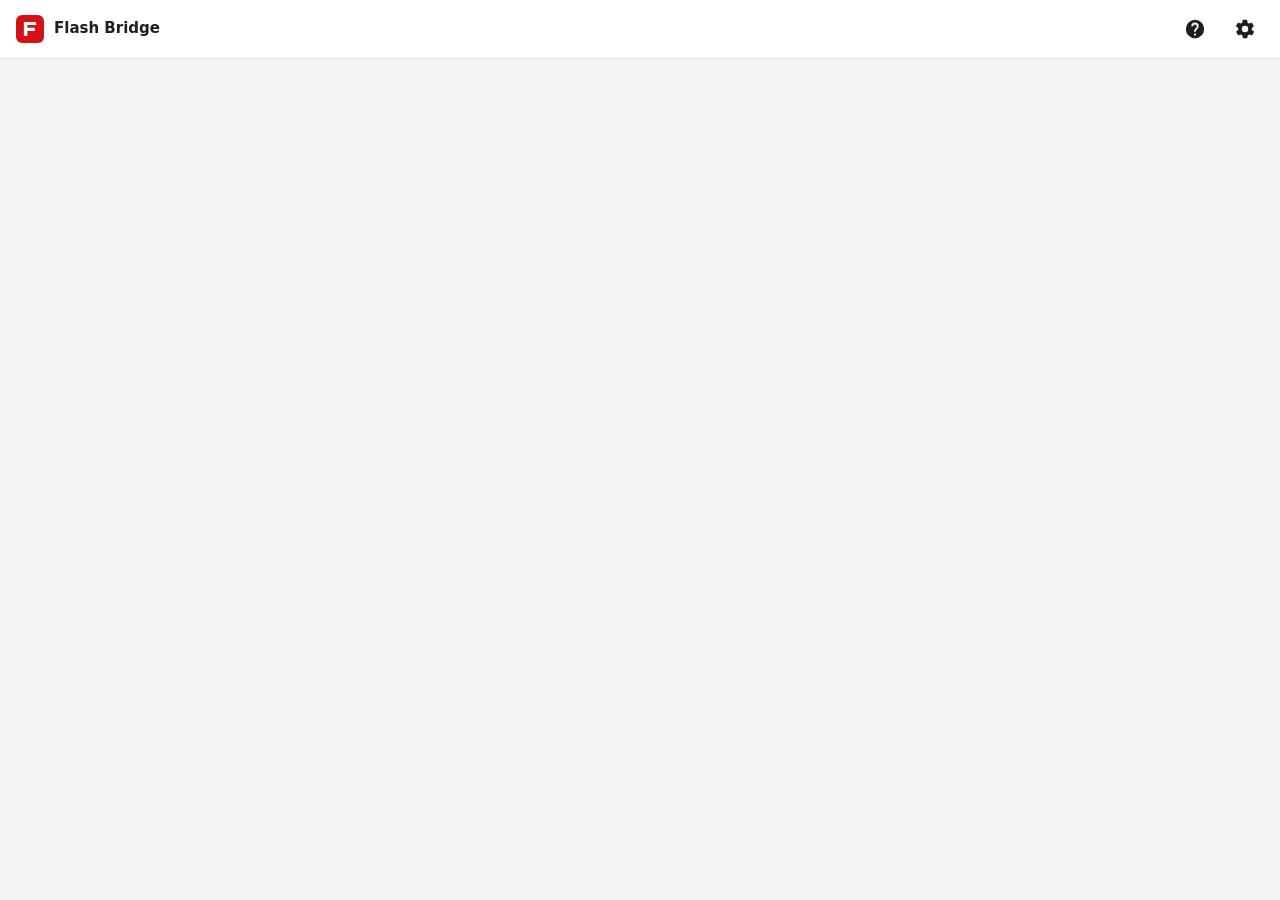
==== commit c809e78d: "Slicer: pi-bridge/bridge/web" ====
--- a/pi-bridge/bridge/web/index.html
+++ b/pi-bridge/bridge/web/index.html
@@ -4,17 +4,24 @@
   <meta charset="utf-8">
   <meta name="viewport" content="width=device-width, initial-scale=1, viewport-fit=cover">
   <meta name="theme-color" content="#16181c">
-  <title>FlashForge Bridge</title>
+  <title>Flash Bridge</title>
   <link rel="icon" href="favicon.svg" type="image/svg+xml">
   <link rel="stylesheet" href="style.css">
+  <script type="importmap">{"imports": {"three": "./slicer/vendor/three.module.js", "fflate": "./slicer/vendor/fflate.js"}}</script>
 </head>
 <body>
   <header class="topbar">
     <a class="brand" href="#home" title="Printer">
       <img src="favicon.svg" alt="" width="28" height="28">
-      <span class="brand-name">FlashForge Bridge</span>
+      <span class="brand-name">Flash Bridge</span>
     </a>
     <nav class="printer-tabs" id="printer-tabs" aria-label="Printers"></nav>
+    <nav class="mode-tabs hidden" id="mode-tabs" aria-label="Screens">
+      <a href="#home" data-mode="home" title="Printer: camera and controls"><svg viewBox="0 0 24 24" width="18" height="18" aria-hidden="true"><path fill="currentColor" d="M17 10.5V7a1 1 0 0 0-1-1H4a1 1 0 0 0-1 1v10a1 1 0 0 0 1 1h12a1 1 0 0 0 1-1v-3.5l4 4v-11l-4 4z"/></svg><span>Printer</span></a>
+      <a href="#slicer/prepare" data-mode="prepare" title="Slicer: place models on the plate"><svg viewBox="0 0 24 24" width="18" height="18" aria-hidden="true"><path fill="currentColor" d="M12 2 3 7v10l9 5 9-5V7l-9-5zm0 2.3L18.6 8 12 11.7 5.4 8 12 4.3zM5 9.7l6 3.4v6.6l-6-3.4V9.7zm8 10v-6.6l6-3.4v6.6l-6 3.4z"/></svg><span>Prepare</span></a>
+      <a href="#slicer/paint" data-mode="paint" title="Slicer: paint colours onto models"><svg viewBox="0 0 24 24" width="18" height="18" aria-hidden="true"><path fill="currentColor" d="M20.7 4.6 19.4 3.3a1 1 0 0 0-1.4 0L9 12.3l2.7 2.7 9-9a1 1 0 0 0 0-1.4zM7 14c-1.7 0-3 1.3-3 3 0 1.3-1.2 2-2 2 .9 1.2 2.5 2 4 2 2.2 0 4-1.8 4-4 0-1.7-1.3-3-3-3z"/></svg><span>Paint</span></a>
+      <a href="#slicer/preview" data-mode="preview" title="Slicer: slice and preview layer by layer"><svg viewBox="0 0 24 24" width="18" height="18" aria-hidden="true"><path fill="currentColor" d="m12 16.5-8-4.4L2 13.2l10 5.6 10-5.6-2-1.1-8 4.4zm0-3.6L2 7.4 12 2l10 5.4-10 5.5zm0 7.6-8-4.4L2 17.2 12 22.7l10-5.5-2-1.1-8 4.4z"/></svg><span>Preview</span></a>
+    </nav>
     <a class="icon-btn" id="btn-help" href="#help" title="Help" aria-label="Help">
       <svg viewBox="0 0 24 24" width="22" height="22"><path fill="currentColor" d="M12 2a10 10 0 1 0 0 20 10 10 0 0 0 0-20zm1 17h-2v-2h2v2zm2.1-7.7-.9.9c-.7.7-1.2 1.3-1.2 2.8h-2v-.5c0-1.1.4-2.1 1.2-2.8l1.2-1.3c.4-.4.6-.9.6-1.4a2 2 0 0 0-4 0H8a4 4 0 0 1 8 0c0 .9-.4 1.7-.9 2.3z"/></svg>
     </a>
@@ -72,6 +79,7 @@
             </div>
           </div>
 
+
           <div class="card job" id="job">
             <img class="job-thumb" id="job-thumb" alt="">
             <div class="job-body">
@@ -101,6 +109,40 @@
       </div>
     </section>
 
+    <!-- ================================================================ SLICER (web/slicer/slicer.js) -->
+    <section class="view" id="view-slicer">
+      <div id="sl-setup" class="hidden"></div>
+      <div class="sl-wrap" id="sl-wrap">
+        <div class="sl-stage" id="sl-stage">
+          <div class="sl-tools" id="sl-tools"></div>
+          <div class="sl-hint" id="sl-hint"></div>
+          <div class="sl-empty hidden" id="sl-empty">
+            <svg viewBox="0 0 24 24" width="44" height="44" aria-hidden="true"><path fill="currentColor" d="M12 2 3 7v10l9 5 9-5V7l-9-5zm0 2.3L18.6 8 12 11.7 5.4 8 12 4.3zM5 9.7l6 3.4v6.6l-6-3.4V9.7zm8 10v-6.6l6-3.4v6.6l-6 3.4z"/></svg>
+            <b>Drop a model here</b>
+            <span>STL, OBJ or 3MF (also MakerWorld / Bambu / Orca projects)</span>
+            <button class="btn primary" type="button" data-sl="add">Add a model</button>
+          </div>
+          <div class="sl-drop hidden" id="sl-drop"><b>Drop to add to the plate</b></div>
+          <div class="sl-layers hidden" id="sl-layers">
+            <span class="sl-layer-n" id="sl-layer-n"></span>
+            <input type="range" id="sl-layer" min="1" max="1" value="1" aria-label="Layer">
+            <span class="sl-layer-z" id="sl-layer-z"></span>
+          </div>
+          <div class="sl-legend hidden" id="sl-legend"></div>
+          <div class="sl-busy hidden" id="sl-busy">
+            <div class="sl-busy-card">
+              <b id="sl-busy-title">Slicing…</b>
+              <div class="progress"><div id="sl-busy-bar"></div></div>
+              <div class="small muted" id="sl-busy-msg"></div>
+              <button class="btn small" type="button" id="sl-busy-cancel">Cancel</button>
+            </div>
+          </div>
+        </div>
+        <aside class="sl-side" id="sl-side"></aside>
+      </div>
+      <input type="file" id="sl-file" accept=".stl,.obj,.3mf" multiple hidden>
+    </section>
+
     <!-- ================================================================ HELP -->
     <section class="view" id="view-help">
       <div class="settings-head">
@@ -127,6 +169,28 @@
 
       <!-- ---------- General ---------- -->
       <div class="tab" id="tab-general">
+        <div class="card" id="slicer-card">
+          <div class="card-head"><h2>Slicer <a class="q" href="#help/slicer" title="Help" aria-label="Help">?</a></h2>
+            <label class="switch" title="Show the slicer"><input type="checkbox" id="sl-enabled"><span></span></label></div>
+          <p class="muted">Slice models right here: place them on the plate, paint colours, check every layer, then print. It uses the OrcaSlicer engine with your printer's own Flashforge profiles. Switch it off to hide Prepare / Paint / Preview.</p>
+          <div id="sl-engine"></div>
+        </div>
+        <div class="card" id="layout-card">
+          <div class="card-head"><h2>Screen layout <a class="q" href="#help/layout" title="Help" aria-label="Help">?</a></h2><button class="btn small" id="btn-layout-reset" type="button">Default</button></div>
+          <p class="muted">How the printer screen is arranged. Saved in this browser only, so a phone and a PC can each be set up their own way. Changes show straight away.</p>
+          <label class="field"><span class="label">Camera size: <b id="lo-share-val">70%</b> of the width</span><input id="lo-share" type="range" min="50" max="85" step="5"></label>
+          <div class="field"><span class="label">Side panel (filament, temperatures, controls)</span>
+            <label class="check"><input type="radio" name="lo-side" value="right"> On the right</label>
+            <label class="check"><input type="radio" name="lo-side" value="left"> On the left</label>
+            <label class="check"><input type="radio" name="lo-side" value="below"> Always below the camera</label>
+          </div>
+          <div class="field"><span class="label">Print status card (Print a file, Clear platform, progress, Pause/Stop)</span>
+            <label class="check"><input type="radio" name="lo-job" value="under"> Under the camera</label>
+            <label class="check"><input type="radio" name="lo-job" value="side"> At the top of the side panel</label>
+          </div>
+          <label class="check"><input type="checkbox" id="lo-fit"> Keep the whole camera picture on screen (makes the camera smaller on short windows)</label>
+          <p class="hint">On narrow screens (phones) everything is shown in one column.</p>
+        </div>
         <form id="settings-form">
           <div class="card">
             <h2>Multi-colour prints <a class="q" href="#help/colours" title="Help" aria-label="Help">?</a></h2>
@@ -193,6 +257,7 @@
           <a href="#settings/advanced/printers" data-sub="printers">Printer connection</a>
           <a href="#settings/advanced/ai" data-sub="ai">AI failure detection</a>
           <a href="#settings/advanced/mainsail" data-sub="mainsail">Mainsail &amp; OrcaSlicer</a>
+          <a href="#settings/advanced/printernet" data-sub="printernet">Printer network</a>
           <a href="#settings/advanced/system" data-sub="system">System</a>
           <a href="#help">Help ↗</a>
         </nav>
@@ -267,6 +332,63 @@
             <h2>Mainsail</h2>
             <p class="muted">Each printer also has a full Mainsail page (the Klipper web interface). It runs separately from this screen; OrcaSlicer's Device tab shows it. Many Mainsail panels have no effect on FlashForge printers.</p>
             <div id="mainsail-links" class="list"></div>
+          </div>
+        </div>
+
+        <div class="subpage" id="sub-printernet">
+          <div class="card">
+            <div class="card-head"><h2>Printer network <a class="q" href="#help/printernet" title="Help" aria-label="Help">?</a></h2><span class="pill" id="pn-pill">Off</span></div>
+            <p class="muted">Optional. The board's Wi-Fi becomes a private network just for your printers, and the board joins your home network with a <b>network cable</b>. The printers can't reach the internet, and nothing on the internet can reach them. You still use everything through this page, Mainsail and OrcaSlicer as before.</p>
+            <div id="pn-status" class="kv"></div>
+          </div>
+
+          <div class="card hidden" id="pn-on">
+            <h2>Printers on this network</h2>
+            <div id="pn-clients" class="list"></div>
+            <p class="hint">After you connect a printer to the printer Wi-Fi, the bridge finds it at its new address by itself within about 2 minutes.</p>
+          </div>
+
+          <div class="card hidden" id="pn-internet">
+            <h2>Internet for the printers</h2>
+            <p class="muted">Blocked unless you allow it, for example to download a printer firmware update. It switches itself off again.</p>
+            <div id="pn-net-state" class="notice"></div>
+            <div class="row gap wrap">
+              <button class="btn" data-pn-min="60">Allow for 1 hour</button>
+              <button class="btn" data-pn-min="240">Allow for 4 hours</button>
+              <button class="btn" data-pn-min="-1">Until I turn it off</button>
+              <button class="btn danger" data-pn-min="0">Block now</button>
+            </div>
+          </div>
+
+          <div class="card hidden" id="pn-setup">
+            <h2>Switch on</h2>
+            <ol class="steps">
+              <li>Plug a network cable from your router into the board. Check that this page still opens over the cable (Wi-Fi tab: Ethernet connected).</li>
+              <li>Choose a name and password for the printer Wi-Fi below and press <b>Switch on</b>. The board's own Wi-Fi connection to your home network stops.</li>
+              <li>On each printer's screen, connect its Wi-Fi to the new network.</li>
+            </ol>
+            <form id="pn-form" class="stack">
+              <label class="field"><span class="label">Printer Wi-Fi name</span><input id="pn-ssid" maxlength="32" required value="FFBridge-Printers"></label>
+              <label class="field"><span class="label">Printer Wi-Fi password (8 to 63 characters)</span><input id="pn-pass" type="password" minlength="8" maxlength="63" autocomplete="new-password"></label>
+              <label class="check"><input type="checkbox" id="pn-show"> Show password</label>
+              <details class="hint"><summary>Good to know before you switch on</summary>
+                <ul>
+                  <li>FlashPrint, the FlashForge app or OrcaSlicer's own FlashForge connection can't reach the printers directly any more. Use this page, Mainsail or OrcaSlicer's Klipper/Octo connection (port 7125…), which go through the board.</li>
+                  <li>Printer firmware updates need internet: allow it for an hour from this page when you want to update.</li>
+                  <li>The board's small Wi-Fi antenna has less range than a router. Keep the printers reasonably close to the board.</li>
+                  <li>The board gives the printers the correct time, so their clocks stay right without internet.</li>
+                  <li>To undo it, press <b>Switch off</b> and connect the printers to your home Wi-Fi again.</li>
+                </ul>
+              </details>
+              <button class="btn primary" type="submit">Switch on</button>
+              <div id="pn-msg" class="notice hidden"></div>
+            </form>
+          </div>
+
+          <div class="card hidden" id="pn-off-card">
+            <h2>Switch off</h2>
+            <p class="muted">The board goes back to your home Wi-Fi (if one is saved). Connect each printer to your home Wi-Fi again on its screen.</p>
+            <button class="btn danger" id="btn-pn-off">Switch off printer network</button>
           </div>
         </div>
 
@@ -411,6 +533,27 @@
     </form>
   </dialog>
 
+  <dialog id="sl-all-dialog" class="sheet wide">
+    <div class="sheet-head">
+      <h2>All print settings</h2>
+      <button class="icon-btn" data-close aria-label="Close">✕</button>
+    </div>
+    <div class="row gap wrap sl-all-bar">
+      <input type="search" id="sl-all-search" placeholder="Search settings (e.g. ironing, seam, speed)">
+      <label class="check"><input type="checkbox" id="sl-all-changed"> Only changed</label>
+    </div>
+    <div id="sl-all-list" class="sl-all-list"></div>
+  </dialog>
+
+  <dialog id="sl-plate-dialog" class="small-dialog">
+    <form method="dialog" class="stack">
+      <h2>Which plate?</h2>
+      <p class="muted">This project has several plates. Pick the one to put on your printer's plate.</p>
+      <div class="list" id="sl-plate-list"></div>
+      <div class="row gap end"><button class="btn" value="">Cancel</button></div>
+    </form>
+  </dialog>
+
   <div id="toast" class="toast hidden"></div>
   <script src="app.js"></script>
 </body>
--- a/pi-bridge/bridge/web/style.css
+++ b/pi-bridge/bridge/web/style.css
@@ -83,7 +83,7 @@
 .icon-btn:hover, .icon-btn.active { background: var(--panel-2); }
 @media (max-width: 560px) { .brand-name { display: none; } }
 
-main { max-width: 1320px; margin: 0 auto; padding: 16px max(16px, env(safe-area-inset-left)) 40px; }
+main { max-width: 2200px; margin: 0 auto; padding: 16px max(16px, env(safe-area-inset-left)) 40px; }
 .view { display: none; }
 .view.active { display: block; }
 
@@ -161,13 +161,36 @@
 .welcome p { color: var(--muted); margin: 0 0 20px; }
 
 /* ------------------------------------------------------------ printer view */
-.printer-view { display: grid; grid-template-columns: minmax(0, 1fr) 380px; gap: 16px; align-items: start; }
-@media (max-width: 1000px) { .printer-view { grid-template-columns: minmax(0, 1fr); } }
+/* Printer screen layout. Default: camera ~70% of the width, side panel the rest but never narrower
+   than 300px; one column on narrow screens. People can change it (Settings → General → Screen layout,
+   saved per browser): app.js sets --cam-fr / --side-fr and the lo-* classes on <html>.
+   --cam-ar is the camera's picture shape (read from the picture), so the camera box has no black bars. */
+:root { --cam-ar: 1.333; --cam-fr: 7fr; --side-fr: 3fr; --cam-pct: 70%; }
+.printer-view { display: grid; grid-template-columns: minmax(0, var(--cam-fr)) minmax(300px, var(--side-fr)); gap: 16px; align-items: start; }
+.lo-left .printer-view { grid-template-columns: minmax(300px, var(--side-fr)) minmax(0, var(--cam-fr)); }
+.lo-left .col-side { order: -1; }
+.lo-below .printer-view { grid-template-columns: minmax(0, 1fr); }
+@media (max-width: 760px) { .printer-view, .lo-left .printer-view { grid-template-columns: minmax(0, 1fr); } .lo-left .col-side { order: 0; } }
 .camera {
-  position: relative; aspect-ratio: 16 / 9; background: #000; border-radius: var(--radius); overflow: hidden; margin-bottom: 14px;
+  position: relative; aspect-ratio: var(--cam-ar); width: 100%; background: #000; border-radius: var(--radius); overflow: hidden; margin-bottom: 14px;
+}
+/* "Keep the whole camera picture on screen" */
+/* (the camera column shrinks to the camera, the side panel gets the rest - no empty strips) */
+.lo-fit .printer-view { grid-template-columns: minmax(0, min(var(--cam-pct), calc((100vh - 110px) * var(--cam-ar)))) minmax(300px, 1fr); }
+.lo-fit.lo-left .printer-view { grid-template-columns: minmax(300px, 1fr) minmax(0, min(var(--cam-pct), calc((100vh - 110px) * var(--cam-ar)))); }
+.lo-fit.lo-below .printer-view { grid-template-columns: minmax(0, 1fr); }
+.lo-fit.lo-below .camera { width: min(100%, calc((100vh - 110px) * var(--cam-ar))); margin-inline: auto; }
+/* Status card at the top of a narrow side panel: buttons below the text, side by side */
+.col-side { container-type: inline-size; }
+@container (max-width: 520px) {
+  .col-side .job { grid-template-columns: 64px minmax(0, 1fr); }
+  .col-side .job.no-thumb { grid-template-columns: minmax(0, 1fr); }
+  .col-side .job-thumb { width: 64px; height: 64px; }
+  .col-side .job-actions { grid-column: 1 / -1; flex-direction: row; }
+  .col-side .job-actions .btn { flex: 1; }
 }
 .camera img { width: 100%; height: 100%; object-fit: contain; display: block; }
-.camera:fullscreen { border-radius: 0; }
+.camera:fullscreen { border-radius: 0; width: 100%; aspect-ratio: auto; }
 .cam-empty { position: absolute; inset: 0; display: grid; place-content: center; justify-items: center; gap: 10px; color: #aaa; }
 .cam-top, .cam-bottom { position: absolute; left: 12px; right: 12px; display: flex; justify-content: space-between; gap: 8px; pointer-events: none; }
 .cam-top { top: 12px; } .cam-bottom { bottom: 12px; justify-content: flex-end; }
@@ -298,6 +321,7 @@
 .pill.info { background: var(--info-bg); color: var(--primary); }
 .map-head + .map-row { border-top: 0; }
 .job.no-thumb { grid-template-columns: minmax(0, 1fr) auto; }
+}
 @media (max-width: 600px) {
   .job.no-thumb { grid-template-columns: minmax(0, 1fr); }
   .map-row { grid-template-columns: minmax(0, 1fr); gap: 6px; }
@@ -358,3 +382,132 @@
 #btn-settings { position: relative; }
 .badge { position: absolute; top: 6px; right: 6px; width: 9px; height: 9px; border-radius: 50%; background: var(--err); border: 2px solid var(--panel); }
 .update-notes { white-space: pre-wrap; font-weight: 400; margin-top: 6px; font-size: 13px; }
+.field input[type="range"] { width: 100%; max-width: 420px; display: block; padding: 0; }
+
+/* ------------------------------------------------------------ screen switch in the top bar */
+.mode-tabs { display: inline-flex; flex: none; gap: 2px; padding: 3px; border-radius: 12px; background: var(--panel-2); border: 1px solid var(--line); }
+.mode-tabs a {
+  display: inline-flex; align-items: center; gap: 6px; padding: 5px 11px; border-radius: 9px;
+  color: var(--muted); text-decoration: none; font-weight: 600; font-size: 14px; white-space: nowrap;
+}
+.mode-tabs a:hover { color: var(--text); }
+.mode-tabs a.active { background: var(--panel); color: var(--text); box-shadow: 0 1px 3px rgba(0, 0, 0, .12); }
+.mode-tabs a.active svg { color: var(--primary); }
+@media (max-width: 1100px) { .mode-tabs a span { display: none; } .mode-tabs a { padding: 6px 9px; } }
+
+/* ------------------------------------------------------------ slicer */
+.in-slicer main { max-width: none; padding-bottom: 12px; }
+.sl-wrap { display: grid; grid-template-columns: minmax(0, 1fr) 360px; gap: 14px; height: calc(100dvh - 59px - 28px); min-height: 460px; }
+.sl-stage {
+  position: relative; border-radius: var(--radius); overflow: hidden; border: 1px solid var(--line);
+  background: radial-gradient(ellipse at 50% 30%, #3a3f47 0%, #1d2025 75%); touch-action: none; min-height: 0;
+}
+.sl-stage canvas { display: block; width: 100%; height: 100%; outline: none; }
+.sl-side { overflow: auto; min-height: 0; padding-right: 2px; display: flex; flex-direction: column; }
+.sl-side .card { padding: 14px; margin-bottom: 12px; }
+.sl-side .card h2 { font-size: 15px; display: flex; align-items: center; justify-content: space-between; gap: 8px; }
+.sl-side .field { margin-bottom: 10px; }
+.sl-side select, .sl-side input:not([type=checkbox]):not([type=radio]):not([type=range]):not([type=color]) { padding: 7px 10px; }
+.sl-go { position: sticky; bottom: 0; margin-top: auto; padding-top: 8px; background: linear-gradient(transparent, var(--bg) 12px); }
+.sl-go .btn { width: 100%; }
+@media (max-width: 860px) {
+  .sl-wrap { grid-template-columns: minmax(0, 1fr); height: auto; }
+  .sl-stage { height: 62vh; min-height: 340px; }
+  .sl-side { overflow: visible; }
+}
+
+/* floating tool bar on the 3D view */
+.sl-tools { position: absolute; left: 12px; top: 12px; z-index: 3; display: flex; flex-direction: column; gap: 6px; }
+.sl-tools .grp { display: flex; flex-direction: column; background: rgba(22, 24, 28, .78); backdrop-filter: blur(8px); border-radius: 12px; padding: 4px; gap: 2px; }
+.sl-tools button {
+  width: 40px; height: 40px; display: grid; place-items: center; border: 0; border-radius: 9px; cursor: pointer;
+  background: transparent; color: #e8eaed;
+}
+.sl-tools button:hover { background: rgba(255, 255, 255, .1); }
+.sl-tools button.active { background: var(--primary); color: #fff; }
+.sl-tools button:disabled { opacity: .35; cursor: default; background: transparent; }
+.sl-hint {
+  position: absolute; left: 50%; bottom: 12px; transform: translateX(-50%); z-index: 2; max-width: calc(100% - 120px);
+  background: rgba(22, 24, 28, .72); color: #e8eaed; font-size: 13px; padding: 6px 12px; border-radius: 999px; pointer-events: none; text-align: center;
+}
+.sl-hint:empty { display: none; }
+.sl-empty, .sl-drop {
+  position: absolute; inset: 0; display: grid; place-content: center; justify-items: center; gap: 8px; text-align: center; color: #cfd3d8; z-index: 2; pointer-events: none;
+}
+.sl-empty > * { pointer-events: auto; }
+.sl-empty span { color: #9aa0a8; font-size: 14px; }
+.sl-drop { background: rgba(26, 115, 232, .25); border: 3px dashed var(--primary); border-radius: var(--radius); font-size: 18px; }
+
+/* layer slider (preview) */
+.sl-layers {
+  position: absolute; right: 12px; top: 12px; bottom: 12px; z-index: 3; width: 56px; display: flex; flex-direction: column; align-items: center; gap: 6px;
+  background: rgba(22, 24, 28, .78); backdrop-filter: blur(8px); border-radius: 12px; padding: 8px 4px; color: #e8eaed; font-size: 12px; font-variant-numeric: tabular-nums;
+}
+.sl-layers input { flex: 1; writing-mode: vertical-lr; direction: rtl; width: 28px; padding: 0; border: 0; background: transparent; accent-color: var(--primary); }
+.sl-layer-n { font-weight: 700; font-size: 13px; }
+.sl-legend {
+  position: absolute; left: 64px; top: 12px; z-index: 3; background: rgba(22, 24, 28, .78); backdrop-filter: blur(8px); color: #e8eaed;
+  border-radius: 12px; padding: 8px 12px; font-size: 12px; display: grid; gap: 3px; max-height: calc(100% - 24px); overflow: auto;
+}
+.sl-legend .li { display: flex; align-items: center; gap: 8px; }
+.sl-legend .li.off { opacity: .4; }
+.sl-legend button.li { background: none; border: 0; color: inherit; font: inherit; padding: 0; cursor: pointer; text-align: left; }
+.sl-legend i { width: 12px; height: 12px; border-radius: 3px; flex: none; }
+
+/* busy overlay */
+.sl-busy { position: absolute; inset: 0; z-index: 5; display: grid; place-items: center; background: rgba(10, 12, 15, .45); }
+.sl-busy-card { background: var(--panel); color: var(--text); border-radius: var(--radius); padding: 18px 20px; width: min(360px, calc(100% - 32px)); display: grid; gap: 10px; box-shadow: 0 8px 30px rgba(0, 0, 0, .35); }
+.sl-busy-card .btn { justify-self: end; }
+.progress { height: 8px; border-radius: 999px; background: var(--panel-2); overflow: hidden; }
+.progress > div { height: 100%; width: 0; background: var(--primary); transition: width .3s; }
+
+/* side panel bits */
+.sl-printer { display: flex; align-items: center; gap: 10px; }
+.sl-printer .lock { color: var(--muted); font-size: 12px; display: flex; gap: 4px; align-items: center; }
+.sl-fils { display: grid; gap: 6px; }
+.sl-fil { display: grid; grid-template-columns: 26px 34px minmax(0, 1fr); align-items: center; gap: 8px; }
+.sl-fil .n { font-weight: 700; color: var(--muted); text-align: center; font-size: 13px; }
+.sl-fil input[type=color] { width: 34px; height: 30px; padding: 0; border: 1px solid var(--line); border-radius: 8px; background: none; cursor: pointer; }
+.sl-fil input[type=color]::-webkit-color-swatch-wrapper { padding: 2px; }
+.sl-fil input[type=color]::-webkit-color-swatch { border: 0; border-radius: 6px; }
+.sl-set { display: grid; grid-template-columns: minmax(0, 1fr) minmax(110px, 150px); align-items: center; gap: 6px 10px; margin-bottom: 6px; font-size: 14px; }
+.sl-set .nm { display: flex; align-items: center; gap: 6px; min-width: 0; }
+.sl-set .nm span { overflow: hidden; text-overflow: ellipsis; white-space: nowrap; }
+.sl-set.changed .nm span { color: var(--primary); font-weight: 600; }
+.sl-set .reset { border: 0; background: none; color: var(--primary); cursor: pointer; padding: 0 2px; font-size: 14px; }
+.sl-set .unit-in { display: flex; align-items: center; gap: 4px; }
+.sl-set .unit-in span { color: var(--muted); font-size: 12px; min-width: 18px; }
+.sl-set input[type=checkbox] { justify-self: end; width: 18px; height: 18px; }
+.sl-objs { display: grid; gap: 4px; max-height: 240px; overflow: auto; }
+.sl-obj {
+  display: grid; grid-template-columns: 16px minmax(0, 1fr) auto auto; align-items: center; gap: 8px; padding: 6px 8px; border-radius: 9px;
+  border: 1px solid transparent; cursor: pointer; font-size: 14px;
+}
+.sl-obj:hover { background: var(--panel-2); }
+.sl-obj.sel { border-color: var(--primary); background: var(--info-bg); }
+.sl-obj .nm { overflow: hidden; text-overflow: ellipsis; white-space: nowrap; }
+.sl-obj .warn { color: var(--err); font-size: 12px; }
+.sl-obj select { width: auto; padding: 3px 6px; font-size: 13px; }
+.sl-obj button { border: 0; background: none; color: var(--muted); cursor: pointer; font-size: 15px; padding: 2px 4px; }
+.sl-xf { display: grid; grid-template-columns: repeat(3, minmax(0, 1fr)); gap: 6px; margin-top: 8px; }
+.sl-xf label { display: grid; gap: 2px; font-size: 12px; color: var(--muted); font-weight: 600; }
+.sl-pal { display: flex; flex-wrap: wrap; gap: 8px; }
+.sl-pal button {
+  width: 46px; height: 46px; border-radius: 12px; border: 2px solid var(--line); cursor: pointer; position: relative; font-weight: 700; font-size: 14px;
+  display: grid; place-items: center;
+}
+.sl-pal button.active { border-color: var(--primary); box-shadow: 0 0 0 3px var(--info-bg); }
+.sl-pal button.erase { background: repeating-linear-gradient(45deg, var(--panel-2) 0 6px, var(--panel) 6px 12px); color: var(--muted); }
+.sl-stats { display: grid; gap: 6px; font-size: 14px; }
+.sl-stats .big { font-size: 22px; font-weight: 700; }
+.sl-use { display: grid; grid-template-columns: 18px minmax(0, 1fr) auto; gap: 8px; align-items: center; font-size: 14px; }
+.sl-all-bar { margin-bottom: 10px; } .sl-all-bar input[type=search] { flex: 1; min-width: 200px; }
+.sl-all-list { max-height: 65vh; overflow: auto; padding-right: 4px; }
+.sl-all-list h3 { font-size: 13px; text-transform: uppercase; letter-spacing: .04em; color: var(--muted); margin: 14px 0 6px; }
+.sl-all-list .sl-set { grid-template-columns: minmax(0, 1fr) minmax(140px, 200px); padding: 4px 0; border-bottom: 1px solid var(--line); }
+.sl-all-list .sl-set .tip { color: var(--muted); font-size: 12px; grid-column: 1 / -1; display: none; }
+.sl-all-list .sl-set:hover .tip { display: block; }
+dialog.sheet.wide { width: min(760px, calc(100% - 24px)); }
+#sl-setup { max-width: 620px; margin: 40px auto; }
+.sl-source { font-size: 12px; color: var(--muted); text-align: center; margin: 4px 0 2px; }
+.sl-source a { color: inherit; }
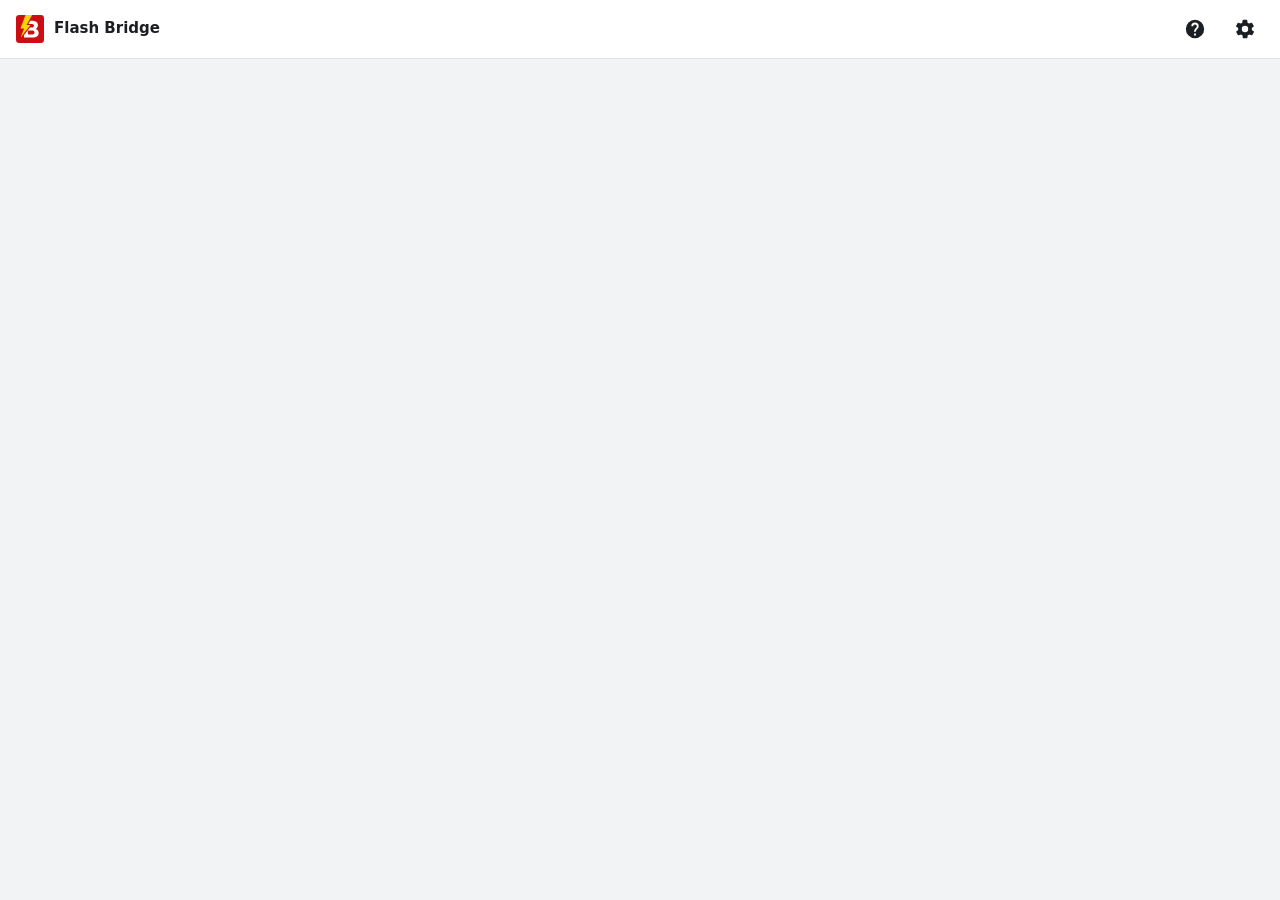
==== commit 3095ec6f: "Add files via upload" ====
--- a/pi-bridge/bridge/web/index.html
+++ b/pi-bridge/bridge/web/index.html
@@ -6,6 +6,9 @@
   <meta name="theme-color" content="#16181c">
   <title>Flash Bridge</title>
   <link rel="icon" href="favicon.svg" type="image/svg+xml">
+  <link rel="icon" href="favicon.ico" sizes="any">
+  <link rel="apple-touch-icon" href="icons/icon-180.png">
+  <link rel="manifest" href="manifest.webmanifest">
   <link rel="stylesheet" href="style.css">
   <script type="importmap">{"imports": {"three": "./slicer/vendor/three.module.js", "fflate": "./slicer/vendor/fflate.js"}}</script>
 </head>
@@ -115,6 +118,7 @@
       <div class="sl-wrap" id="sl-wrap">
         <div class="sl-stage" id="sl-stage">
           <div class="sl-tools" id="sl-tools"></div>
+          <div class="sl-plates" id="sl-plates" aria-label="Plates"></div>
           <div class="sl-hint" id="sl-hint"></div>
           <div class="sl-empty hidden" id="sl-empty">
             <svg viewBox="0 0 24 24" width="44" height="44" aria-hidden="true"><path fill="currentColor" d="M12 2 3 7v10l9 5 9-5V7l-9-5zm0 2.3L18.6 8 12 11.7 5.4 8 12 4.3zM5 9.7l6 3.4v6.6l-6-3.4V9.7zm8 10v-6.6l6-3.4v6.6l-6 3.4z"/></svg>
@@ -545,15 +549,6 @@
     <div id="sl-all-list" class="sl-all-list"></div>
   </dialog>
 
-  <dialog id="sl-plate-dialog" class="small-dialog">
-    <form method="dialog" class="stack">
-      <h2>Which plate?</h2>
-      <p class="muted">This project has several plates. Pick the one to put on your printer's plate.</p>
-      <div class="list" id="sl-plate-list"></div>
-      <div class="row gap end"><button class="btn" value="">Cancel</button></div>
-    </form>
-  </dialog>
-
   <div id="toast" class="toast hidden"></div>
   <script src="app.js"></script>
 </body>
--- a/pi-bridge/bridge/web/style.css
+++ b/pi-bridge/bridge/web/style.css
@@ -466,6 +466,8 @@
 .sl-printer .lock { color: var(--muted); font-size: 12px; display: flex; gap: 4px; align-items: center; }
 .sl-fils { display: grid; gap: 6px; }
 .sl-fil { display: grid; grid-template-columns: 26px 34px minmax(0, 1fr); align-items: center; gap: 8px; }
+.sl-fil:has(> button) { grid-template-columns: 26px 34px minmax(0, 1fr) 26px; }
+.sl-fil > button { padding: 2px 0; min-width: 26px; }
 .sl-fil .n { font-weight: 700; color: var(--muted); text-align: center; font-size: 13px; }
 .sl-fil input[type=color] { width: 34px; height: 30px; padding: 0; border: 1px solid var(--line); border-radius: 8px; background: none; cursor: pointer; }
 .sl-fil input[type=color]::-webkit-color-swatch-wrapper { padding: 2px; }
@@ -511,3 +513,35 @@
 #sl-setup { max-width: 620px; margin: 40px auto; }
 .sl-source { font-size: 12px; color: var(--muted); text-align: center; margin: 4px 0 2px; }
 .sl-source a { color: inherit; }
+
+/* plates (tabs over the 3D view) */
+.sl-plates {
+  position: absolute; left: 50%; top: 12px; transform: translateX(-50%); z-index: 3; display: flex; gap: 4px; max-width: calc(100% - 200px); overflow-x: auto;
+  background: rgba(22, 24, 28, .78); backdrop-filter: blur(8px); border-radius: 12px; padding: 4px; scrollbar-width: none;
+}
+.sl-plates:empty { display: none; }
+.sl-plates button {
+  display: inline-flex; align-items: center; gap: 6px; border: 0; border-radius: 9px; padding: 6px 10px; cursor: pointer; white-space: nowrap;
+  background: transparent; color: #cfd3d8; font: inherit; font-size: 13px; font-weight: 600;
+}
+.sl-plates button span { background: rgba(255, 255, 255, .12); border-radius: 999px; padding: 0 6px; font-size: 11px; }
+.sl-plates button:hover { background: rgba(255, 255, 255, .1); }
+.sl-plates button.active { background: var(--primary); color: #fff; }
+.sl-plates button.add { border: 1px dashed rgba(255, 255, 255, .35); }
+.sl-plates .pd { width: 7px; height: 7px; border-radius: 50%; display: inline-block; }
+.pd.ok { background: #5bc77a; } .pd.busy { background: #f2b13b; }
+@media (max-width: 860px) { .sl-plates { left: 64px; transform: none; max-width: calc(100% - 140px); } }
+
+/* paint panel */
+.sl-side .card h2 .segmented button { padding: 4px 10px; font-size: 13px; }
+.sl-ptools { display: grid; grid-template-columns: repeat(3, minmax(0, 1fr)); gap: 6px; margin-bottom: 12px; }
+.sl-ptools button {
+  display: flex; flex-direction: column; align-items: center; gap: 3px; padding: 8px 4px; border-radius: 10px; cursor: pointer;
+  border: 1px solid var(--line); background: var(--panel-2); color: var(--text); font: inherit; font-size: 12px; font-weight: 600;
+}
+.sl-ptools button.active { border-color: var(--primary); background: var(--info-bg); color: var(--primary); }
+.sl-pal { margin-bottom: 12px; }
+.sl-pal.wide button { width: auto; padding: 0 12px; height: 40px; font-size: 13px; }
+.sl-keys summary { cursor: pointer; font-weight: 600; }
+.sl-keys .kv { margin-top: 10px; grid-template-columns: auto 1fr; }
+.sl-keys .kv > div:nth-child(odd) { font-family: ui-monospace, monospace; font-size: 12px; }
